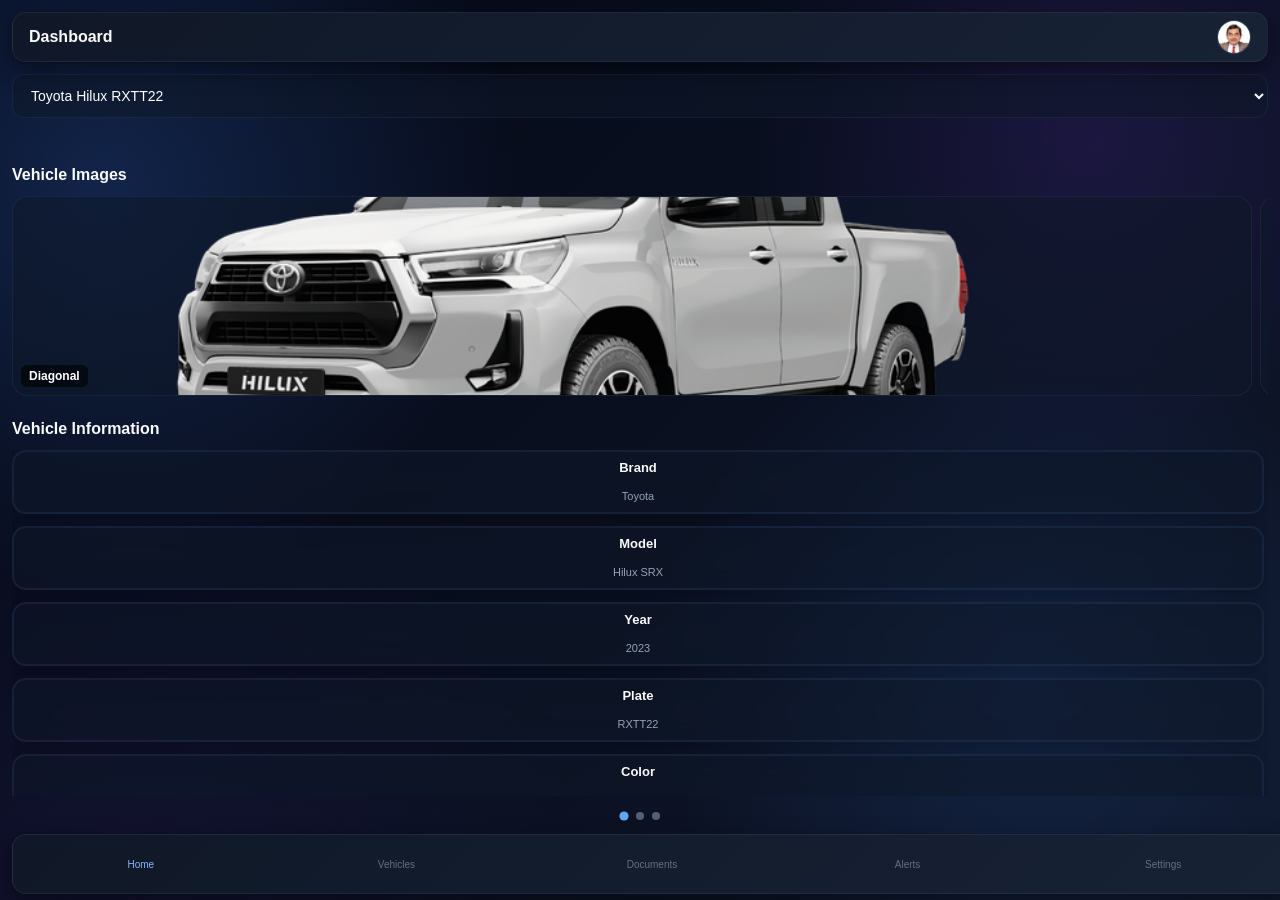
==== dashboard.html @ 419bef83 "Fix layout: carousel now fills ALL remaining space properly" ====
<!DOCTYPE html>
<html lang="en">
<head>
  <meta charset="UTF-8" />
  <meta
    name="viewport"
    content="width=device-width, initial-scale=1.0, maximum-scale=1.0, viewport-fit=cover"
  />
  <title>FleetDocs - Dashboard</title>

  <!-- PWA -->
  <meta name="theme-color" content="#050816" />
  <meta name="apple-mobile-web-app-capable" content="yes" />
  <meta name="apple-mobile-web-app-status-bar-style" content="black-translucent" />
  <meta name="apple-mobile-web-app-title" content="FleetDocs" />
  <link rel="manifest" href="./manifest.json" />

  <!-- Styles -->
  <link rel="stylesheet" href="./css/main.css?v=4" />

  <style>
    /* CRITICAL: Fill ALL available vertical space */
    body {
      display: flex;
      flex-direction: column;
      height: 100vh;
      overflow: hidden;
    }

    .app-header {
      flex-shrink: 0;
    }

    .vehicle-selector-wrapper {
      flex-shrink: 0;
    }

    /* Fill ALL remaining space */
    .dashboard-carousel {
      display: flex;
      flex: 1;
      overflow-x: auto;
      overflow-y: hidden;
      scroll-snap-type: x mandatory;
      -webkit-overflow-scrolling: touch;
      gap: 0;
      scrollbar-width: none;
      -ms-overflow-style: none;
    }

    .dashboard-carousel::-webkit-scrollbar {
      display: none;
    }

    .dashboard-page {
      flex: 0 0 100%;
      width: 100%;
      padding: 12px;
      scroll-snap-align: start;
      box-sizing: border-box;
      overflow-y: auto;
      -webkit-overflow-scrolling: touch;
      overscroll-behavior: contain;
    }

    /* Fixed footer elements */
    .carousel-dots {
      flex-shrink: 0;
      display: flex;
      justify-content: center;
      gap: 8px;
      padding: 8px 0;
      height: auto;
    }

    .dot {
      width: 8px;
      height: 8px;
      border-radius: 50%;
      background: rgba(148, 163, 184, 0.55);
      cursor: pointer;
      transition: transform 0.2s ease, background 0.2s ease;
    }

    .dot.active {
      background: var(--color-accent);
      transform: scale(1.15);
    }

    .bottom-nav {
      flex-shrink: 0;
      position: relative;
      bottom: auto;
      left: auto;
      right: auto;
      transform: none;
      width: 100%;
      max-width: none;
      margin: 6px 12px 6px 12px;
    }

    /* Header image (Bean.jpg) */
    .profile-thumb {
      width: 34px;
      height: 34px;
      border-radius: 999px;
      object-fit: cover;
      margin-left: auto;
      border: 1px solid rgba(255, 255, 255, 0.15);
    }

    .section-title {
      color: var(--color-title);
      font-size: 16px;
      font-weight: 600;
      margin-bottom: 12px;
      margin-top: 0;
    }

    /* Vehicle image carousel */
    .vehicle-image-carousel-container {
      margin-bottom: 16px;
    }

    .vehicle-image-carousel {
      display: flex;
      overflow-x: auto;
      scroll-snap-type: x mandatory;
      scroll-behavior: smooth;
      gap: 8px;
      padding: 0 0 8px 0;
      scrollbar-width: none;
      -ms-overflow-scrolling: touch;
      overscroll-behavior-x: contain;
    }

    .vehicle-image-carousel::-webkit-scrollbar {
      display: none;
    }

    .vehicle-image-card {
      flex: 0 0 calc(100% - 16px);
      min-width: calc(100% - 16px);
      max-width: calc(100% - 16px);
      height: 200px;
      position: relative;
      border-radius: 16px;
      overflow: hidden;
      background: var(--color-panel);
      border: 1px solid var(--color-panel-border);
      cursor: pointer;
      scroll-snap-align: start;
      transition: transform 0.2s ease, box-shadow 0.2s ease;
    }

    .vehicle-image-card:active {
      transform: scale(0.98);
    }

    .vehicle-image-card img {
      width: 100%;
      height: 100%;
      object-fit: cover;
      display: block;
    }

    .vehicle-image-label {
      position: absolute;
      bottom: 8px;
      left: 8px;
      background: rgba(0, 0, 0, 0.6);
      color: white;
      padding: 4px 8px;
      border-radius: 6px;
      font-size: 12px;
      font-weight: 600;
      backdrop-filter: blur(4px);
    }

    /* Full-screen image modal */
    #imageModal {
      position: fixed;
      inset: 0;
      background: rgba(0, 0, 0, 0.95);
      display: none;
      align-items: center;
      justify-content: center;
      z-index: 9999;
      padding: 12px;
      opacity: 0;
      transition: opacity 200ms ease;
    }

    #imageModal.show {
      display: flex;
      opacity: 1;
    }

    .image-modal-content {
      position: relative;
      width: 100%;
      height: 100%;
      display: flex;
      align-items: center;
      justify-content: center;
      flex-direction: column;
    }

    .image-modal-img {
      width: 100%;
      height: 100%;
      object-fit: contain;
      border-radius: 8px;
    }

    .image-modal-label {
      position: absolute;
      bottom: 60px;
      left: 0;
      right: 0;
      text-align: center;
      color: white;
      font-size: 14px;
      font-weight: 600;
    }

    .modal-close-btn {
      position: absolute;
      top: 16px;
      right: 16px;
      width: 40px;
      height: 40px;
      background: rgba(255, 255, 255, 0.1);
      border: none;
      border-radius: 50%;
      color: white;
      font-size: 24px;
      cursor: pointer;
      display: flex;
      align-items: center;
      justify-content: center;
      transition: background 0.2s ease;
      z-index: 10000;
    }

    .modal-close-btn:active {
      background: rgba(255, 255, 255, 0.2);
    }

    /* Info cards */
    .info-cards,
    .documents-list,
    .maintenance-list {
      display: flex;
      flex-direction: column;
      gap: 12px;
    }

    .glass-card {
      padding: 12px;
      min-height: auto;
      border-radius: 14px;
    }

    .doc-card,
    .maintenance-card {
      align-items: flex-start;
      text-align: left;
    }

    .card-title {
      font-size: 13px;
      font-weight: 600;
      color: var(--color-title);
      margin-bottom: 4px;
      line-height: 1.2;
    }

    .card-description {
      font-size: 11px;
      color: var(--color-text);
      line-height: 1.3;
      margin: 1px 0;
    }

    .bottom-nav .nav-item {
      text-decoration: none;
    }

    /* Reduce motion */
    @media (prefers-reduced-motion: reduce) {
      .dashboard-carousel,
      .vehicle-image-carousel,
      .vehicle-image-card,
      .dot,
      #imageModal {
        transition: none;
      }
    }
  </style>
</head>
<body>
  <!-- HEADER -->
  <header class="app-header">
    <div class="page-title">Dashboard</div>
    <img src="./images/Bean.jpg" alt="Profile" class="profile-thumb" />
  </header>

  <!-- VEHICLE SELECTOR -->
  <section class="vehicle-selector-wrapper">
    <div class="vehicle-selector">
      <select id="vehicleSelect">
        <option>Toyota Hilux RXTT22</option>
        <option>Hyundai Tucson ABCD11</option>
        <option>Chevrolet D-Max XYZT88</option>
      </select>
    </div>
  </section>

  <!-- SWIPE PAGES - Fills all remaining space -->
  <div id="dashboardCarousel" class="dashboard-carousel">
    <!-- PAGE 1: Vehicle Information -->
    <section class="dashboard-page">
      <h2 class="section-title">Vehicle Images</h2>

      <!-- Vehicle Image Carousel -->
      <div class="vehicle-image-carousel-container">
        <div class="vehicle-image-carousel">
          <div class="vehicle-image-card" onclick="openImageModal(this)">
            <img src="./images/Fotodiagonla.png" alt="Diagonal View" />
            <div class="vehicle-image-label">Diagonal</div>
          </div>
          <div class="vehicle-image-card" onclick="openImageModal(this)">
            <img src="./images/Fotofrontal.png" alt="Front View" />
            <div class="vehicle-image-label">Front</div>
          </div>
          <div class="vehicle-image-card" onclick="openImageModal(this)">
            <img src="./images/Fotolateral.png" alt="Side View" />
            <div class="vehicle-image-label">Side</div>
          </div>
          <div class="vehicle-image-card" onclick="openImageModal(this)">
            <img src="./images/Fototrasera.png" alt="Rear View" />
            <div class="vehicle-image-label">Rear</div>
          </div>
        </div>
      </div>

      <h2 class="section-title">Vehicle Information</h2>

      <div class="info-cards">
        <div class="glass-card">
          <div class="card-title">Brand</div>
          <div class="card-description">Toyota</div>
        </div>

        <div class="glass-card">
          <div class="card-title">Model</div>
          <div class="card-description">Hilux SRX</div>
        </div>

        <div class="glass-card">
          <div class="card-title">Year</div>
          <div class="card-description">2023</div>
        </div>

        <div class="glass-card">
          <div class="card-title">Plate</div>
          <div class="card-description">RXTT22</div>
        </div>

        <div class="glass-card">
          <div class="card-title">Color</div>
          <div class="card-description">White</div>
        </div>

        <div class="glass-card">
          <div class="card-title">VIN</div>
          <div class="card-description">JT123456789</div>
        </div>

        <div class="glass-card">
          <div class="card-title">Mileage</div>
          <div class="card-description">58.425 Km</div>
        </div>

        <div class="glass-card">
          <div class="card-title">City</div>
          <div class="card-description">Santiago</div>
        </div>
      </div>
    </section>

    <!-- PAGE 2: Vehicle Documentation -->
    <section class="dashboard-page">
      <h2 class="section-title">Vehicle Documentation</h2>

      <div class="documents-list">
        <div class="glass-card doc-card">
          <div class="card-title">Padrón</div>
          <div class="card-description">Updated: 01/01/2026</div>
          <div class="card-description">Permanent</div>
        </div>

        <div class="glass-card doc-card">
          <div class="card-title">Permiso Circulación</div>
          <div class="card-description">Updated: 01/04/2026</div>
          <div class="card-description">Expires: 31/03/2027</div>
        </div>

        <div class="glass-card doc-card">
          <div class="card-title">Revisión Técnica</div>
          <div class="card-description">Updated: 01/08/2026</div>
          <div class="card-description">Expires: 01/08/2027</div>
        </div>

        <div class="glass-card doc-card">
          <div class="card-title">Revisión Gases</div>
          <div class="card-description">Updated: 01/08/2026</div>
          <div class="card-description">Expires: 01/08/2027</div>
        </div>

        <div class="glass-card doc-card">
          <div class="card-title">SOAP</div>
          <div class="card-description">Updated: 01/04/2026</div>
          <div class="card-description">Expires: 31/03/2027</div>
        </div>

        <div class="glass-card doc-card">
          <div class="card-title">Seguro Vehículo</div>
          <div class="card-description">Updated: 01/09/2026</div>
          <div class="card-description">Expires: 01/09/2027</div>
        </div>

        <div class="glass-card doc-card">
          <div class="card-title">Extintor</div>
          <div class="card-description">Updated: 20/03/2026</div>
          <div class="card-description">Expires: 20/03/2027</div>
        </div>

        <div class="glass-card doc-card">
          <div class="card-title">Cambio de Aceite</div>
          <div class="card-description">10/09/2026</div>
          <div class="card-description">Next: 70.000 Km</div>
        </div>
      </div>
    </section>

    <!-- PAGE 3: Maintenance History -->
    <section class="dashboard-page">
      <h2 class="section-title">Maintenance History</h2>

      <div class="maintenance-list">
        <div class="glass-card maintenance-card">
          <div class="card-title">10/08/2026</div>
          <div class="card-description">60.000 Km Service</div>
          <div class="card-description">$420.000</div>
          <div class="card-description">Oil + Filters + Inspection</div>
        </div>

        <div class="glass-card maintenance-card">
          <div class="card-title">15/03/2026</div>
          <div class="card-description">Brake Replacement</div>
          <div class="card-description">$180.000</div>
          <div class="card-description">Front Brakes</div>
        </div>
      </div>
    </section>
  </div>

  <!-- DOTS -->
  <div class="carousel-dots">
    <span class="dot active"></span>
    <span class="dot"></span>
    <span class="dot"></span>
  </div>

  <!-- FULL-SCREEN IMAGE MODAL -->
  <div id="imageModal">
    <div class="image-modal-content">
      <button class="modal-close-btn" onclick="closeImageModal()">✕</button>
      <img id="modalImage" class="image-modal-img" src="" alt="Vehicle Image" />
      <div class="image-modal-label" id="modalLabel"></div>
    </div>
  </div>

  <!-- BOTTOM NAV -->
  <nav class="bottom-nav">
    <a href="dashboard.html" class="nav-item active">
      <span class="nav-label">Home</span>
    </a>

    <a href="vehicles.html" class="nav-item">
      <span class="nav-label">Vehicles</span>
    </a>

    <a href="documents.html" class="nav-item">
      <span class="nav-label">Documents</span>
    </a>

    <a href="alerts.html" class="nav-item">
      <span class="nav-label">Alerts</span>
    </a>

    <a href="settings.html" class="nav-item">
      <span class="nav-label">Settings</span>
    </a>
  </nav>

  <script>
    // Dashboard carousel dots sync
    const carousel = document.getElementById("dashboardCarousel");
    const dots = document.querySelectorAll(".dot");

    carousel.addEventListener("scroll", () => {
      const page = Math.round(carousel.scrollLeft / carousel.clientWidth);
      dots.forEach((dot) => dot.classList.remove("active"));
      if (dots[page]) dots[page].classList.add("active");
    });

    // Image modal functionality
    function openImageModal(cardElement) {
      const img = cardElement.querySelector("img");
      const label = cardElement.querySelector(".vehicle-image-label");
      const modal = document.getElementById("imageModal");
      const modalImg = document.getElementById("modalImage");
      const modalLabel = document.getElementById("modalLabel");

      modalImg.src = img.src;
      modalLabel.textContent = label.textContent;
      modal.classList.add("show");
      document.body.style.overflow = "hidden";
    }

    function closeImageModal() {
      const modal = document.getElementById("imageModal");
      modal.classList.remove("show");
      document.body.style.overflow = "auto";
    }

    // Close modal on ESC key
    document.addEventListener("keydown", (e) => {
      if (e.key === "Escape") {
        closeImageModal();
      }
    });

    // Close modal on outside click
    document.getElementById("imageModal").addEventListener("click", (e) => {
      if (e.target.id === "imageModal") {
        closeImageModal();
      }
    });
  </script>
</body>
</html>
---- css/main.css ----
:root {
  /* Colors */
  --color-bg-primary: #050816;
  --color-bg-secondary: #0f172a;
  --color-panel: rgba(16, 24, 40, 0.55);
  --color-panel-border: rgba(138, 180, 255, 0.08);
  --color-title: #f8fafc;
  --color-text: #94a3b8;
  --color-accent: #60a5fa;
  --color-icon: #8ab4ff;
  --color-icon-muted: #666f80;

  /* App background layers */
  --app-bg:
    radial-gradient(circle at 8% 20%, rgba(59, 130, 246, 0.22), transparent 30%),
    radial-gradient(circle at 85% 15%, rgba(124, 58, 237, 0.15), transparent 25%),
    radial-gradient(circle at 80% 75%, rgba(59, 130, 246, 0.15), transparent 30%),
    radial-gradient(circle at 10% 99%, rgba(124, 58, 237, 0.08), transparent 30%),
    linear-gradient(135deg, var(--color-bg-primary), var(--color-bg-secondary));

  /* Typography */
  --font-family: "Segoe UI", sans-serif;
  --font-weight-title: 600;
  --font-weight-body: 400;

  /* Effects */
  --blur-card: 12px;
  --shadow-card: 0 8px 20px rgba(0, 0, 0, 0.18);
  --shadow-icon: 0 0 8px rgba(96, 165, 250, 0.18);

  /* Layout */
  --card-height: 118px;
  --card-gap: 16px;
  --icon-size: 24px;
  --bottom-nav-height: 72px;
}

body.light-mode {
  --color-bg-primary: #f8fafc;
  --color-bg-secondary: #e2e8f0;
  --color-panel: rgba(255, 255, 255, 0.75);
  --color-panel-border: rgba(15, 23, 42, 0.08);
  --color-title: #0f172a;
  --color-text: #475569;
  --color-accent: #2563eb;
  --color-icon: #2563eb;
  --color-icon-muted: #666f80;
}

body.light-mode {
  --app-bg:
    radial-gradient(circle at 8% 20%, rgba(37, 99, 235, 0.12), transparent 30%),
    radial-gradient(circle at 85% 15%, rgba(124, 58, 237, 0.08), transparent 25%),
    radial-gradient(circle at 80% 75%, rgba(37, 99, 235, 0.08), transparent 30%),
    radial-gradient(circle at 10% 99%, rgba(124, 58, 237, 0.05), transparent 30%),
    linear-gradient(135deg, var(--color-bg-primary), var(--color-bg-secondary));
}

* {
  margin: 0;
  padding: 0;
  box-sizing: border-box;
}

html,
body {
  min-height: 100%;
  width: 100%;
}

body {
  font-family: var(--font-family);
  font-weight: var(--font-weight-body);
  overflow-x: hidden;
  padding: env(safe-area-inset-top) env(safe-area-inset-right) env(safe-area-inset-bottom) env(safe-area-inset-left);
  background: var(--app-bg);
  background-attachment: fixed;
}

/* Login page */
.login-container {
  min-height: 100vh;
  display: flex;
  align-items: center;
  justify-content: center;
  padding: 24px;
}

.login-card {
  width: min(100%, 380px);
  padding: 30px;
  border-radius: 24px;
  background: var(--color-panel);
  border: 1px solid var(--color-panel-border);
  backdrop-filter: blur(var(--blur-card));
  text-align: center;
}

.language-btn {
  border: 1px solid var(--color-panel-border);
  border-radius: 12px;
  background: rgba(255, 255, 255, 0.05);
  color: var(--color-text);
  cursor: pointer;
  padding: 8px 14px;
  font-size: 12px;
  font-weight: 600;
}

.language-btn.active {
  color: white;
  border-color: var(--color-accent);
  background: rgba(96, 165, 250, 0.18);
}

.app-title {
  color: var(--color-title);
  font-size: 34px;
  font-weight: 700;
  margin-bottom: 16px;
  margin-top: 12px;
}

.app-subtitle {
  color: var(--color-text);
  font-size: 14px;
  line-height: 1.6;
  max-width: 320px;
  margin: 0;
}

.subtitle-container {
  height: 6.2em;
  display: flex;
  justify-content: center;
  align-items: flex-start;
  margin-bottom: 26px;
}

.logo-wrapper {
  margin-bottom: 12px;
  margin-top: 12px;
}

.fingerprint-btn {
  border: none;
  background: transparent;
  cursor: pointer;
  padding: 0;
}

.fingerprint {
  width: 70px;
  max-width: 100%;
  filter:
    drop-shadow(0 0 10px rgba(96, 165, 250, 0.35))
    drop-shadow(0 0 24px rgba(96, 165, 250, 0.2));
  animation: pulse 2.5s infinite;
  transition: 0.25s ease;
}

.fingerprint-btn:active .fingerprint {
  transform: scale(0.94);
}

.touch-text {
  color: var(--color-text);
  font-size: 12px;
  letter-spacing: 1px;
  margin-top: 8px;
  margin-bottom: 18px;
}

.language-switch {
  display: flex;
  justify-content: center;
  gap: 10px;
  margin: 0;
}

.version {
  margin-top: 50px;
  color: var(--color-icon-muted);
  font-size: 12px;
}

.btn-login {
  width: 100%;
  height: 52px;
  border: none;
  border-radius: 16px;
  margin-top: 30px;
  background: var(--color-accent);
  color: white;
  font-weight: 600;
  cursor: pointer;
  transition: background 0.3s ease;
}

.btn-login:hover {
  background: var(--color-accent);
  filter: brightness(1.1);
}

@keyframes pulse {
  0% {
    transform: scale(1);
  }

  50% {
    transform: scale(1.04);
  }

  100% {
    transform: scale(1);
  }
}

/* Dashboard components */
.dashboard-content {
  width: 100%;
  display: flex;
  flex-direction: column;
  padding-top: 0;
  padding-bottom: var(--bottom-nav-height);
  padding-left: 12px;
  padding-right: 12px;
}

.hero {
  position: relative;
  min-height: 100vh;
  display: flex;
  flex-direction: column;
  justify-content: flex-start;
  align-items: center;
  overflow-x: hidden;
  overflow-y: auto;
  padding-top: 72px;
}

.hero::before {
  content: "";
  position: fixed;
  inset: 0;
  z-index: -1;
  background: var(--app-bg);
  background-attachment: fixed;
}

main.hero {
  width: 100%;
  max-width: 100%;
}

.sidebar {
  position: fixed;
  top: 0;
  left: -280px;
  width: 280px;
  height: 100vh;
  background: #0f172a;
  transition: 0.3s;
  z-index: 9999;
}

.sidebar.active {
  left: 0;
}

.sidebar-header {
  padding: 25px;
  text-align: center;
}

.user-photo {
  width: 80px;
  height: 80px;
  border-radius: 50%;
}

.sidebar ul {
  list-style: none;
  padding: 20px;
}

.sidebar li {
  padding: 16px;
  cursor: pointer;
  color: white;
  border-radius: 12px;
  transition: background 0.3s ease;
}

.sidebar li:hover {
  background: rgba(96, 165, 250, 0.15);
}

.topbar {
  position: fixed;
  top: 0;
  left: 0;
  right: 0;
  height: 70px;
  display: flex;
  align-items: center;
  justify-content: space-between;
  padding: 0 15px;
  background: rgba(15, 23, 42, 0.75);
  backdrop-filter: blur(10px);
  z-index: 100;
}

.menu-button {
  border: none;
  background: none;
  color: white;
  font-size: 24px;
  cursor: pointer;
  padding: 8px;
  transition: opacity 0.3s ease;
  display: flex;
  align-items: center;
  justify-content: center;
}

.menu-button:hover {
  opacity: 0.8;
}

.menu-button svg {
  width: 24px;
  height: 24px;
}

.avatar {
  width: 42px;
  height: 42px;
  border-radius: 50%;
  object-fit: cover;
}

.vehicle-selector {
  width: 100%;
  max-width: 100%;
  margin-bottom: 24px;
}

.vehicle-selector select {
  width: 100%;
  border: 1px solid var(--color-panel-border);
  border-radius: 12px;
  background: var(--color-panel);
  color: white;
  padding: 12px 14px;
  font-size: 14px;
  font-family: var(--font-family);
  cursor: pointer;
  transition: background 0.3s ease, border-color 0.3s ease;
}

.vehicle-selector select:hover {
  border-color: var(--color-accent);
}

.vehicle-selector select:focus {
  outline: none;
  border-color: var(--color-accent);
  box-shadow: 0 0 10px rgba(96, 165, 250, 0.2);
}

.vehicle-selector select option {
  background: #0f172a;
  color: white;
}

.dashboard-grid {
  width: 100%;
  max-width: 100%;
  margin: 0 auto;
  display: grid;
  grid-template-columns: repeat(2, minmax(0, 1fr));
  gap: var(--card-gap);
  padding-bottom: 20px;
  align-items: stretch;
  justify-content: center;
}

@media (max-width: 480px) {
  .dashboard-grid {
    grid-template-columns: repeat(2, 1fr);
    gap: 12px;
    padding-left: 4px;
    padding-right: 4px;
  }
}

.glass-card {
  position: relative;
  overflow: hidden;
  min-height: var(--card-height);
  padding: 16px 12px;
  display: flex;
  flex-direction: column;
  justify-content: center;
  align-items: center;
  gap: 8px;
  background: var(--color-panel);
  border: 2px solid var(--color-panel-border);
  border-radius: 18px;
  backdrop-filter: blur(var(--blur-card));
  box-shadow: var(--shadow-card);
  text-align: center;
  transition: transform 0.25s ease, box-shadow 0.25s ease, border-color 0.25s ease;
  cursor: pointer;
}

.glass-card:hover {
  border-color: rgba(96, 165, 250, 0.3);
  box-shadow: 0 8px 24px rgba(96, 165, 250, 0.15);
}

.glass-card:active {
  transform: translateY(-2px);
}

.icon-wrapper {
  width: 48px;
  height: 48px;
  border-radius: 14px;
  display: flex;
  justify-content: center;
  align-items: center;
  background: rgba(255, 255, 255, 0.04);
  border: 1px solid rgba(255, 255, 255, 0.08);
  color: var(--color-icon);
  box-shadow: 0 0 20px rgba(59, 130, 246, 0.1);
  font-size: 24px;
}

.icon-wrapper svg {
  width: 24px;
  height: 24px;
  color: var(--color-icon);
}

.icon {
  width: var(--icon-size);
  height: var(--icon-size);
  color: var(--color-icon);
  filter: drop-shadow(var(--shadow-icon));
}

.card-title {
  font-size: 13px;
  font-weight: var(--font-weight-title);
  color: var(--color-title);
  line-height: 1.2;
  margin: 0;
}

.card-description {
  font-size: 11px;
  color: var(--color-text);
  margin: 0;
  line-height: 1.3;
}

.theme-toggle {
  position: fixed;
  top: 16px;
  right: 16px;
  z-index: 1000;
}

.switch {
  position: relative;
  width: 60px;
  height: 32px;
  display: block;
}

.switch input {
  position: absolute;
  opacity: 0;
  width: 1px;
  height: 1px;
  pointer-events: none;
}

.slider {
  position: absolute;
  inset: 0;
  background: #334155;
  border-radius: 999px;
  cursor: pointer;
  transition: 0.3s;
}

.slider::before {
  content: "";
  position: absolute;
  width: 24px;
  height: 24px;
  left: 4px;
  top: 4px;
  border-radius: 50%;
  background: white;
  transition: 0.3s;
}

.switch input:checked + .slider {
  background: #2563eb;
}

.switch input:checked + .slider::before {
  transform: translateX(28px);
}

#pricing-overlay.welcome-overlay {
  position: fixed;
  inset: 0;
  display: none;
  align-items: center;
  justify-content: center;
  padding: 12px;
  background: rgba(3, 8, 20, 0.78);
  backdrop-filter: blur(6px);
  -webkit-backdrop-filter: blur(6px);
  z-index: 9999;
  opacity: 0;
  transition: opacity 260ms ease;
}

#pricing-overlay.show {
  display: flex;
  opacity: 1;
}

.pricing-modal {
  position: relative;
  width: calc(100vw - 24px);
  max-height: calc(100dvh - 24px);
  overflow: hidden;
  padding: 16px 12px 14px;
  border-radius: 28px;
  background: linear-gradient(180deg, rgba(16, 24, 40, 0.55), rgba(11, 18, 32, 0.45));
  border: 1px solid rgba(255, 255, 255, 0.1);
  box-shadow: 0 24px 80px rgba(0, 0, 0, 0.3);
  text-align: center;
  backdrop-filter: blur(8px);
  opacity: 0;
  transform: translateY(10px) scale(0.985);
  transition:
    opacity 280ms ease,
    transform 320ms cubic-bezier(0.22, 1, 0.36, 1);
  will-change: transform, opacity;
}

#pricing-overlay.show .pricing-modal {
  opacity: 1;
  transform: translateY(0) scale(1);
}

.close-modal {
  position: absolute;
  top: 14px;
  right: 14px;
  width: 32px;
  height: 32px;
  border: none;
  border-radius: 10px;
  cursor: pointer;
  background: transparent;
  color: var(--color-text);
  font-size: 18px;
  transition: color 0.3s ease;
}

.close-modal:hover {
  color: var(--color-title);
}

.modal-title {
  margin-top: 10px;
  font-size: 48px;
  font-weight: 700;
  line-height: 1.06;
  color: var(--color-title);
}

.modal-description {
  margin-top: 10px;
  font-size: 16px;
  color: var(--color-text);
  line-height: 1.45;
}

#pricing-carousel.pricing-carousel {
  display: flex;
  flex-direction: row;
  flex-wrap: nowrap;
  align-items: stretch;
  gap: 10px;
  overflow-x: auto;
  overflow-y: hidden;
  scroll-snap-type: x mandatory;
  -webkit-overflow-scrolling: touch;
  overscroll-behavior-x: contain;
  touch-action: pan-x;
  scroll-behavior: smooth;
  scroll-padding-inline: 10%;
  padding: 8px 10% 12px;
  margin-top: 14px;
  scrollbar-width: none;
  -ms-overflow-style: none;
}

#pricing-carousel.pricing-carousel::-webkit-scrollbar {
  width: 0;
  height: 0;
  display: none;
}

#pricing-carousel.pricing-carousel > .pricing-card {
  position: relative;
  flex: 0 0 80%;
  min-width: 80%;
  max-width: 80%;
  padding: 10px;
  border-radius: 20px;
  text-align: left;
  background: rgba(255, 255, 255, 0.03);
  border: 1px solid rgba(255, 255, 255, 0.05);
  backdrop-filter: blur(10px);
  scroll-snap-align: center;
  box-sizing: border-box;
}

.pricing-card.featured {
  background: linear-gradient(135deg, rgba(79, 140, 255, 0.18), rgba(124, 58, 237, 0.18));
  border: 1px solid rgba(138, 180, 255, 0.2);
  box-shadow:
    0 0 0 1px rgba(96, 165, 250, 0.2) inset,
    0 0 6px rgba(96, 165, 250, 0.22),
    0 0 12px rgba(96, 165, 250, 0.16);
}

.plan-name {
  display: block;
  color: var(--color-title);
  font-size: 14px;
  font-weight: 600;
}

.plan-price {
  margin-top: 10px;
  color: var(--color-title);
  font-size: 44px;
  font-weight: 700;
  line-height: 1;
}

.plan-period {
  display: block;
  margin-top: 4px;
  color: var(--color-text);
  font-size: 14px;
}

.plan-features {
  margin-top: 12px;
  padding-left: 18px;
  color: var(--color-text);
  font-size: 15px;
  line-height: 1.35;
}

.plan-button {
  margin-top: 18px;
  width: 100%;
  height: 42px;
  border: none;
  border-radius: 14px;
  cursor: pointer;
  background: rgba(255, 255, 255, 0.06);
  color: #fff;
  font-weight: 600;
  transition: background 0.3s ease;
}

.plan-button:hover {
  background: rgba(255, 255, 255, 0.12);
}

.featured-button {
  background: linear-gradient(135deg, #2563eb, #4f8cff);
}

.featured-button:hover {
  filter: brightness(1.1);
}

.carousel-dots {
  display: flex;
  justify-content: center;
  align-items: center;
  gap: 8px;
  margin-top: 8px;
}

.dot {
  width: 8px;
  height: 8px;
  border-radius: 50%;
  background: rgba(148, 163, 184, 0.55);
  transition: transform 0.2s ease, background 0.2s ease;
  cursor: pointer;
}

.dot.active {
  background: var(--color-accent);
  transform: scale(1.15);
}

.bottom-nav {
  position: fixed;
  bottom: 6px;
  left: 12px;
  right: 12px;
  width: auto;
  max-width: none;
  height: 60px;
  display: flex;
  justify-content: space-around;
  align-items: center;
  background: linear-gradient(135deg, #101827, #172235);
  border: 1px solid rgba(255, 255, 255, 0.06);
  border-radius: 14px;
  backdrop-filter: blur(10px);
  box-shadow: 0 8px 22px rgba(0, 0, 0, 0.45);
  z-index: 1000;
  margin-bottom: 0;
}

.nav-item {
  flex: 1;
  text-decoration: none;
  display: flex;
  flex-direction: column;
  justify-content: center;
  align-items: center;
  position: relative;
  gap: 4px;
  transition: opacity 0.3s ease;
}

.nav-item:active {
  opacity: 0.8;
}

.nav-icon {
  font-size: 20px;
  color: var(--color-icon-muted);
  transition: all 0.2s ease;
  display: flex;
  align-items: center;
  justify-content: center;
}

.nav-icon svg {
  width: 20px;
  height: 20px;
  color: var(--color-icon-muted);
  transition: all 0.2s ease;
}

.nav-label {
  font-size: 10px;
  color: var(--color-icon-muted);
  margin: 0;
  transition: color 0.2s ease;
  font-weight: 500;
}

.nav-item.active .nav-icon {
  color: var(--color-icon);
}

.nav-item.active .nav-icon svg {
  color: var(--color-icon);
  filter:
    drop-shadow(0 0 6px rgba(96, 165, 250, 0.55))
    drop-shadow(0 0 12px rgba(96, 165, 250, 0.3));
}

.nav-item.active svg {
  color: var(--color-icon);
  filter:
    drop-shadow(0 0 6px rgba(96, 165, 250, 0.55))
    drop-shadow(0 0 12px rgba(96, 165, 250, 0.3));
}

.nav-item.active .nav-label {
  color: var(--color-icon);
}

/* Utilities */
@media (prefers-reduced-motion: reduce) {
  #pricing-overlay.welcome-overlay,
  .pricing-modal,
  .dot,
  .glass-card,
  .nav-item {
    transition: none;
  }

  .pricing-modal {
    transform: none;
  }
}

/* Responsive adjustments */
@media (max-width: 600px) {
  .topbar {
    height: 60px;
    padding: 0 12px;
  }

  .hero {
    padding-top: 60px;
  }

  .dashboard-content {
    padding-left: 8px;
    padding-right: 8px;
  }

  .vehicle-selector {
    margin-bottom: 16px;
  }

  .dashboard-grid {
    gap: 12px;
  }

  .glass-card {
    min-height: 110px;
    padding: 12px 10px;
  }

  .card-title {
    font-size: 12px;
  }

  .card-description {
    font-size: 10px;
  }

  .bottom-nav {
    height: 56px;
    gap: 4px;
  }

  .nav-label {
    font-size: 9px;
  }

  .nav-icon svg {
    width: 18px;
    height: 18px;
  }
}

/* ==========================
   DASHBOARD V2
========================== */

.app-header{
  position: sticky;
  top: 0;
  z-index: 500;

  height: 50px;

  display:flex;
  align-items:center;
  justify-content:space-between;

  margin:12px;
  padding:0 16px;

  background:linear-gradient(135deg,#101827,#172235);

  border:1px solid rgba(255,255,255,.06);

  border-radius:14px;

  backdrop-filter:blur(10px);

  box-shadow:0 8px 22px rgba(0,0,0,.45);
}

.page-title{
  color:var(--color-title);
  font-size:16px;
  font-weight:600;
}

.vehicle-selector-wrapper{
  padding:0 12px;
  margin-bottom:12px;
}

.dashboard-carousel{
  display:flex;
  overflow-x:auto;
  scroll-snap-type:x mandatory;
  scroll-behavior:smooth;

  scrollbar-width:none;
  -ms-overflow-style:none;
}

.dashboard-carousel::-webkit-scrollbar{
  display:none;
}

.dashboard-page{
  flex:0 0 100%;
  width:100%;
  padding:0 12px 100px;
  scroll-snap-align:start;
}

.section-title{
  color:var(--color-title);
  font-size:16px;
  margin-bottom:12px;
}

.vehicle-image-strip{
  display:flex;
  gap:12px;
  overflow-x:auto;
  margin-bottom:16px;
}

.vehicle-image-strip img{
  width:260px;
  height:160px;
  object-fit:cover;
  border-radius:18px;
}

.info-cards{
  display:flex;
  flex-direction:column;
  gap:12px;
}

.documents-list{
  display:flex;
  flex-direction:column;
  gap:12px;
}

.maintenance-list{
  display:flex;
  flex-direction:column;
  gap:12px;
}

.doc-card{
  align-items:flex-start;
  text-align:left;
}

.maintenance-card{
  align-items:flex-start;
  text-align:left;
}

/* Dashboard page: consistent scroll containers (about 6 cards visible) */
#dashboardCarousel .dashboard-page .info-cards,
#dashboardCarousel .dashboard-page .documents-list,
#dashboardCarousel .dashboard-page .maintenance-list {
  max-height: 456px;
  overflow-y: auto;
  padding-right: 4px;
  -webkit-overflow-scrolling: touch;
  overscroll-behavior: contain;
}

/* Keep all cards compact */
#dashboardCarousel .dashboard-page .glass-card {
  min-height: 64px;
  padding: 10px 12px;
}
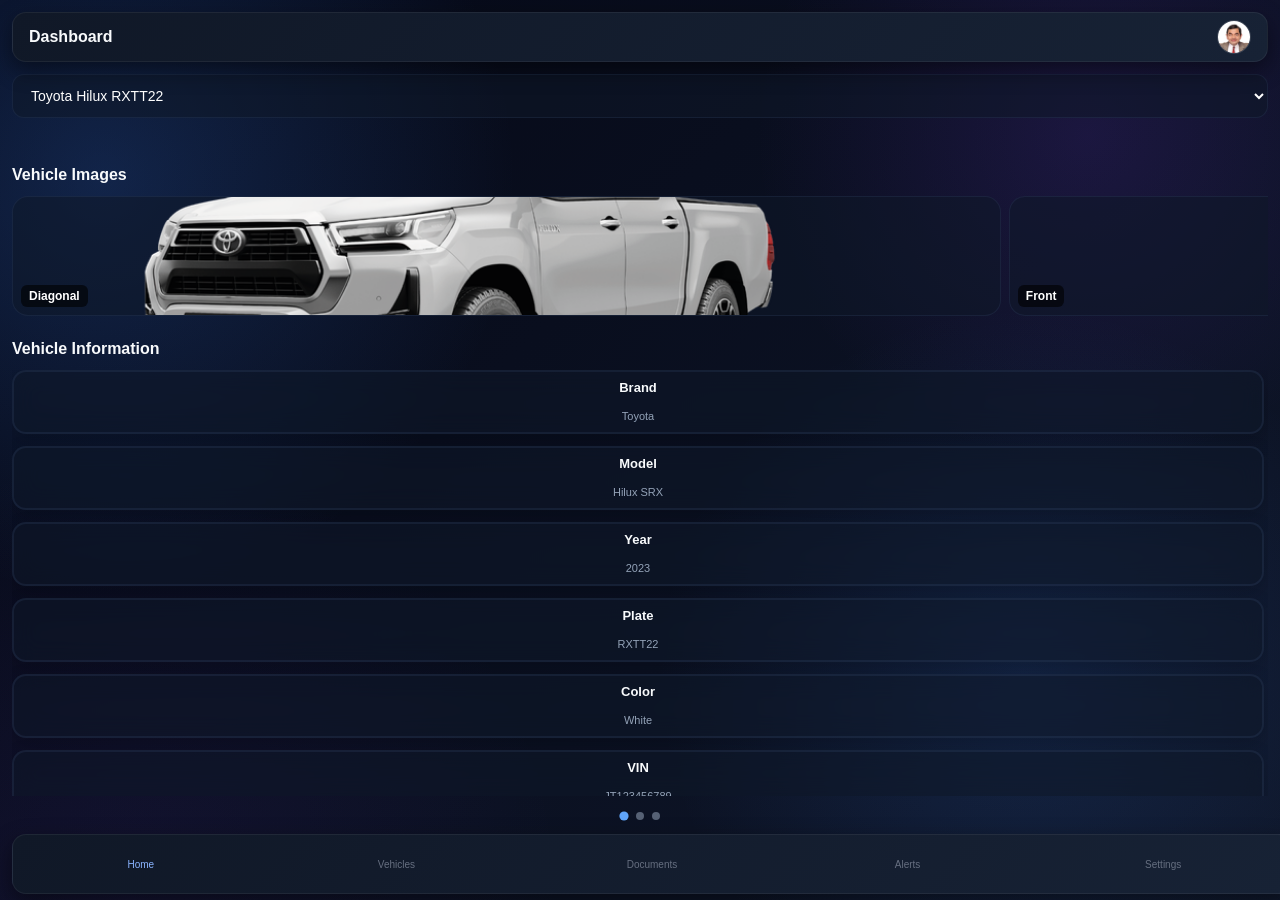
==== commit eae1cc02: "Adjust vehicle image card size and height Updated vehicle image card dimensions for better layout." ====
--- a/dashboard.html
+++ b/dashboard.html
@@ -139,10 +139,10 @@
     }
 
     .vehicle-image-card {
-      flex: 0 0 calc(100% - 16px);
-      min-width: calc(100% - 16px);
-      max-width: calc(100% - 16px);
-      height: 200px;
+      flex: 0 0 calc(80% - 16px);
+      min-width: calc(80% - 16px);
+      max-width: calc(80% - 16px);
+      height: 120px;
       position: relative;
       border-radius: 16px;
       overflow: hidden;
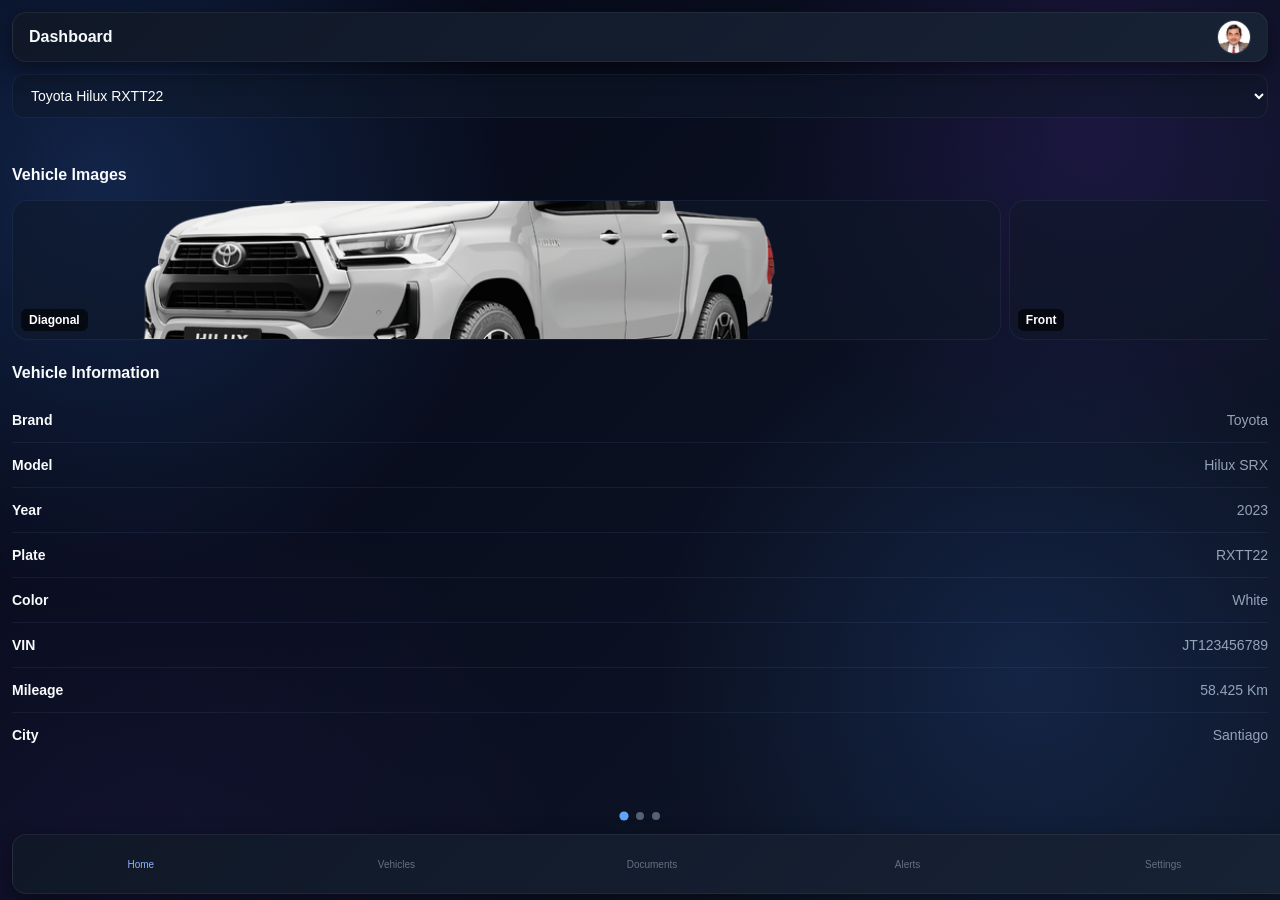
==== commit 16ed96bf: "Replace card layout with clean info rows and subtle dividers" ====
--- a/dashboard.html
+++ b/dashboard.html
@@ -113,7 +113,7 @@
       color: var(--color-title);
       font-size: 16px;
       font-weight: 600;
-      margin-bottom: 12px;
+      margin-bottom: 16px;
       margin-top: 0;
     }
 
@@ -142,7 +142,7 @@
       flex: 0 0 calc(80% - 16px);
       min-width: calc(80% - 16px);
       max-width: calc(80% - 16px);
-      height: 120px;
+      height: 140px;
       position: relative;
       border-radius: 16px;
       overflow: hidden;
@@ -247,40 +247,50 @@
       background: rgba(255, 255, 255, 0.2);
     }
 
-    /* Info cards */
-    .info-cards,
-    .documents-list,
-    .maintenance-list {
+    /* Info rows - clean dividers, no cards */
+    .info-rows,
+    .documents-rows,
+    .maintenance-rows {
       display: flex;
       flex-direction: column;
-      gap: 12px;
-    }
-
-    .glass-card {
-      padding: 12px;
-      min-height: auto;
-      border-radius: 14px;
-    }
-
-    .doc-card,
-    .maintenance-card {
+      gap: 0;
+    }
+
+    .info-row,
+    .doc-row,
+    .maintenance-row {
+      display: flex;
+      justify-content: space-between;
       align-items: flex-start;
-      text-align: left;
-    }
-
-    .card-title {
-      font-size: 13px;
+      padding: 14px 0;
+      border-bottom: 1px solid rgba(138, 180, 255, 0.08);
+    }
+
+    .info-row:last-child,
+    .doc-row:last-child,
+    .maintenance-row:last-child {
+      border-bottom: none;
+    }
+
+    .row-label {
+      font-size: 14px;
       font-weight: 600;
       color: var(--color-title);
-      margin-bottom: 4px;
-      line-height: 1.2;
-    }
-
-    .card-description {
-      font-size: 11px;
+      flex: 0 0 auto;
+    }
+
+    .row-value {
+      font-size: 14px;
       color: var(--color-text);
-      line-height: 1.3;
-      margin: 1px 0;
+      text-align: right;
+      flex: 1;
+      margin-left: 16px;
+    }
+
+    .row-value-secondary {
+      font-size: 12px;
+      color: var(--color-icon-muted);
+      margin-top: 2px;
     }
 
     .bottom-nav .nav-item {
@@ -347,45 +357,45 @@
 
       <h2 class="section-title">Vehicle Information</h2>
 
-      <div class="info-cards">
-        <div class="glass-card">
-          <div class="card-title">Brand</div>
-          <div class="card-description">Toyota</div>
-        </div>
-
-        <div class="glass-card">
-          <div class="card-title">Model</div>
-          <div class="card-description">Hilux SRX</div>
-        </div>
-
-        <div class="glass-card">
-          <div class="card-title">Year</div>
-          <div class="card-description">2023</div>
-        </div>
-
-        <div class="glass-card">
-          <div class="card-title">Plate</div>
-          <div class="card-description">RXTT22</div>
-        </div>
-
-        <div class="glass-card">
-          <div class="card-title">Color</div>
-          <div class="card-description">White</div>
-        </div>
-
-        <div class="glass-card">
-          <div class="card-title">VIN</div>
-          <div class="card-description">JT123456789</div>
-        </div>
-
-        <div class="glass-card">
-          <div class="card-title">Mileage</div>
-          <div class="card-description">58.425 Km</div>
-        </div>
-
-        <div class="glass-card">
-          <div class="card-title">City</div>
-          <div class="card-description">Santiago</div>
+      <div class="info-rows">
+        <div class="info-row">
+          <span class="row-label">Brand</span>
+          <span class="row-value">Toyota</span>
+        </div>
+
+        <div class="info-row">
+          <span class="row-label">Model</span>
+          <span class="row-value">Hilux SRX</span>
+        </div>
+
+        <div class="info-row">
+          <span class="row-label">Year</span>
+          <span class="row-value">2023</span>
+        </div>
+
+        <div class="info-row">
+          <span class="row-label">Plate</span>
+          <span class="row-value">RXTT22</span>
+        </div>
+
+        <div class="info-row">
+          <span class="row-label">Color</span>
+          <span class="row-value">White</span>
+        </div>
+
+        <div class="info-row">
+          <span class="row-label">VIN</span>
+          <span class="row-value">JT123456789</span>
+        </div>
+
+        <div class="info-row">
+          <span class="row-label">Mileage</span>
+          <span class="row-value">58.425 Km</span>
+        </div>
+
+        <div class="info-row">
+          <span class="row-label">City</span>
+          <span class="row-value">Santiago</span>
         </div>
       </div>
     </section>
@@ -394,53 +404,69 @@
     <section class="dashboard-page">
       <h2 class="section-title">Vehicle Documentation</h2>
 
-      <div class="documents-list">
-        <div class="glass-card doc-card">
-          <div class="card-title">Padrón</div>
-          <div class="card-description">Updated: 01/01/2026</div>
-          <div class="card-description">Permanent</div>
-        </div>
-
-        <div class="glass-card doc-card">
-          <div class="card-title">Permiso Circulación</div>
-          <div class="card-description">Updated: 01/04/2026</div>
-          <div class="card-description">Expires: 31/03/2027</div>
-        </div>
-
-        <div class="glass-card doc-card">
-          <div class="card-title">Revisión Técnica</div>
-          <div class="card-description">Updated: 01/08/2026</div>
-          <div class="card-description">Expires: 01/08/2027</div>
-        </div>
-
-        <div class="glass-card doc-card">
-          <div class="card-title">Revisión Gases</div>
-          <div class="card-description">Updated: 01/08/2026</div>
-          <div class="card-description">Expires: 01/08/2027</div>
-        </div>
-
-        <div class="glass-card doc-card">
-          <div class="card-title">SOAP</div>
-          <div class="card-description">Updated: 01/04/2026</div>
-          <div class="card-description">Expires: 31/03/2027</div>
-        </div>
-
-        <div class="glass-card doc-card">
-          <div class="card-title">Seguro Vehículo</div>
-          <div class="card-description">Updated: 01/09/2026</div>
-          <div class="card-description">Expires: 01/09/2027</div>
-        </div>
-
-        <div class="glass-card doc-card">
-          <div class="card-title">Extintor</div>
-          <div class="card-description">Updated: 20/03/2026</div>
-          <div class="card-description">Expires: 20/03/2027</div>
-        </div>
-
-        <div class="glass-card doc-card">
-          <div class="card-title">Cambio de Aceite</div>
-          <div class="card-description">10/09/2026</div>
-          <div class="card-description">Next: 70.000 Km</div>
+      <div class="documents-rows">
+        <div class="doc-row">
+          <span class="row-label">Padrón</span>
+          <div style="text-align: right;">
+            <div class="row-value">Updated: 01/01/2026</div>
+            <div class="row-value row-value-secondary">Permanent</div>
+          </div>
+        </div>
+
+        <div class="doc-row">
+          <span class="row-label">Permiso Circulación</span>
+          <div style="text-align: right;">
+            <div class="row-value">Updated: 01/04/2026</div>
+            <div class="row-value row-value-secondary">Expires: 31/03/2027</div>
+          </div>
+        </div>
+
+        <div class="doc-row">
+          <span class="row-label">Revisión Técnica</span>
+          <div style="text-align: right;">
+            <div class="row-value">Updated: 01/08/2026</div>
+            <div class="row-value row-value-secondary">Expires: 01/08/2027</div>
+          </div>
+        </div>
+
+        <div class="doc-row">
+          <span class="row-label">Revisión Gases</span>
+          <div style="text-align: right;">
+            <div class="row-value">Updated: 01/08/2026</div>
+            <div class="row-value row-value-secondary">Expires: 01/08/2027</div>
+          </div>
+        </div>
+
+        <div class="doc-row">
+          <span class="row-label">SOAP</span>
+          <div style="text-align: right;">
+            <div class="row-value">Updated: 01/04/2026</div>
+            <div class="row-value row-value-secondary">Expires: 31/03/2027</div>
+          </div>
+        </div>
+
+        <div class="doc-row">
+          <span class="row-label">Seguro Vehículo</span>
+          <div style="text-align: right;">
+            <div class="row-value">Updated: 01/09/2026</div>
+            <div class="row-value row-value-secondary">Expires: 01/09/2027</div>
+          </div>
+        </div>
+
+        <div class="doc-row">
+          <span class="row-label">Extintor</span>
+          <div style="text-align: right;">
+            <div class="row-value">Updated: 20/03/2026</div>
+            <div class="row-value row-value-secondary">Expires: 20/03/2027</div>
+          </div>
+        </div>
+
+        <div class="doc-row">
+          <span class="row-label">Cambio de Aceite</span>
+          <div style="text-align: right;">
+            <div class="row-value">10/09/2026</div>
+            <div class="row-value row-value-secondary">Next: 70.000 Km</div>
+          </div>
         </div>
       </div>
     </section>
@@ -449,19 +475,23 @@
     <section class="dashboard-page">
       <h2 class="section-title">Maintenance History</h2>
 
-      <div class="maintenance-list">
-        <div class="glass-card maintenance-card">
-          <div class="card-title">10/08/2026</div>
-          <div class="card-description">60.000 Km Service</div>
-          <div class="card-description">$420.000</div>
-          <div class="card-description">Oil + Filters + Inspection</div>
-        </div>
-
-        <div class="glass-card maintenance-card">
-          <div class="card-title">15/03/2026</div>
-          <div class="card-description">Brake Replacement</div>
-          <div class="card-description">$180.000</div>
-          <div class="card-description">Front Brakes</div>
+      <div class="maintenance-rows">
+        <div class="maintenance-row">
+          <span class="row-label">10/08/2026</span>
+          <div style="text-align: right;">
+            <div class="row-value">60.000 Km Service</div>
+            <div class="row-value row-value-secondary" style="color: var(--color-accent);">$420.000</div>
+            <div class="row-value row-value-secondary">Oil + Filters + Inspection</div>
+          </div>
+        </div>
+
+        <div class="maintenance-row">
+          <span class="row-label">15/03/2026</span>
+          <div style="text-align: right;">
+            <div class="row-value">Brake Replacement</div>
+            <div class="row-value row-value-secondary" style="color: var(--color-accent);">$180.000</div>
+            <div class="row-value row-value-secondary">Front Brakes</div>
+          </div>
         </div>
       </div>
     </section>
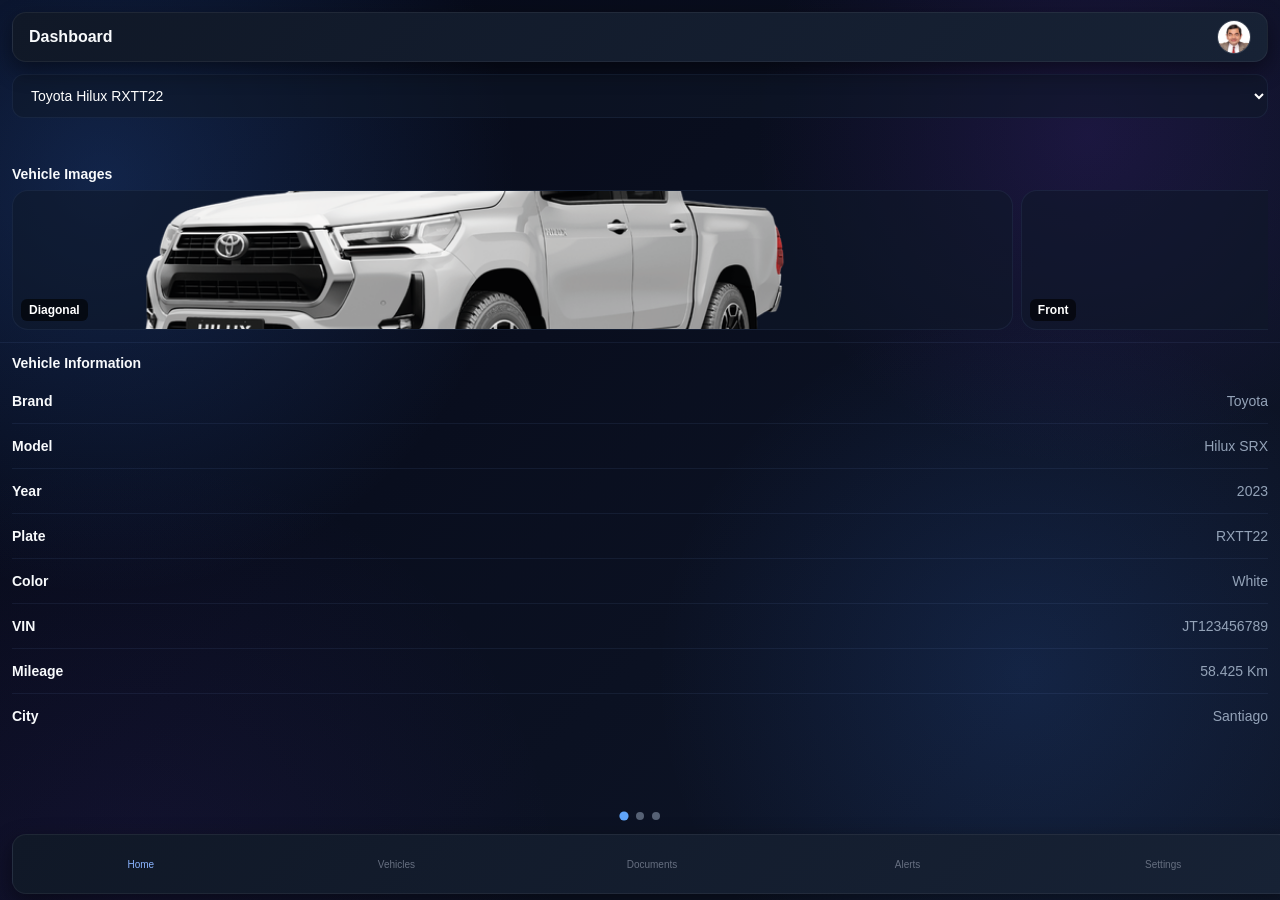
==== commit ea10ce00: "Separate image carousel from data pages for independent swipe actions" ====
--- a/dashboard.html
+++ b/dashboard.html
@@ -35,91 +35,19 @@
       flex-shrink: 0;
     }
 
-    /* Fill ALL remaining space */
-    .dashboard-carousel {
-      display: flex;
-      flex: 1;
-      overflow-x: auto;
-      overflow-y: hidden;
-      scroll-snap-type: x mandatory;
-      -webkit-overflow-scrolling: touch;
-      gap: 0;
-      scrollbar-width: none;
-      -ms-overflow-style: none;
-    }
-
-    .dashboard-carousel::-webkit-scrollbar {
-      display: none;
-    }
-
-    .dashboard-page {
-      flex: 0 0 100%;
-      width: 100%;
+    /* ===== IMAGE CAROUSEL SECTION ===== */
+    .image-section {
+      flex-shrink: 0;
       padding: 12px;
-      scroll-snap-align: start;
-      box-sizing: border-box;
-      overflow-y: auto;
-      -webkit-overflow-scrolling: touch;
-      overscroll-behavior: contain;
-    }
-
-    /* Fixed footer elements */
-    .carousel-dots {
-      flex-shrink: 0;
-      display: flex;
-      justify-content: center;
-      gap: 8px;
-      padding: 8px 0;
-      height: auto;
-    }
-
-    .dot {
-      width: 8px;
-      height: 8px;
-      border-radius: 50%;
-      background: rgba(148, 163, 184, 0.55);
-      cursor: pointer;
-      transition: transform 0.2s ease, background 0.2s ease;
-    }
-
-    .dot.active {
-      background: var(--color-accent);
-      transform: scale(1.15);
-    }
-
-    .bottom-nav {
-      flex-shrink: 0;
-      position: relative;
-      bottom: auto;
-      left: auto;
-      right: auto;
-      transform: none;
-      width: 100%;
-      max-width: none;
-      margin: 6px 12px 6px 12px;
-    }
-
-    /* Header image (Bean.jpg) */
-    .profile-thumb {
-      width: 34px;
-      height: 34px;
-      border-radius: 999px;
-      object-fit: cover;
-      margin-left: auto;
-      border: 1px solid rgba(255, 255, 255, 0.15);
+      border-bottom: 1px solid rgba(138, 180, 255, 0.08);
     }
 
     .section-title {
       color: var(--color-title);
-      font-size: 16px;
+      font-size: 14px;
       font-weight: 600;
-      margin-bottom: 16px;
+      margin-bottom: 8px;
       margin-top: 0;
-    }
-
-    /* Vehicle image carousel */
-    .vehicle-image-carousel-container {
-      margin-bottom: 16px;
     }
 
     .vehicle-image-carousel {
@@ -128,7 +56,7 @@
       scroll-snap-type: x mandatory;
       scroll-behavior: smooth;
       gap: 8px;
-      padding: 0 0 8px 0;
+      padding: 0;
       scrollbar-width: none;
       -ms-overflow-scrolling: touch;
       overscroll-behavior-x: contain;
@@ -139,9 +67,9 @@
     }
 
     .vehicle-image-card {
-      flex: 0 0 calc(80% - 16px);
-      min-width: calc(80% - 16px);
-      max-width: calc(80% - 16px);
+      flex: 0 0 calc(80% - 4px);
+      min-width: calc(80% - 4px);
+      max-width: calc(80% - 4px);
       height: 140px;
       position: relative;
       border-radius: 16px;
@@ -175,6 +103,137 @@
       font-size: 12px;
       font-weight: 600;
       backdrop-filter: blur(4px);
+    }
+
+    /* ===== DATA PAGES CAROUSEL SECTION ===== */
+    .dashboard-pages-container {
+      flex: 1;
+      display: flex;
+      flex-direction: column;
+      overflow: hidden;
+    }
+
+    .dashboard-carousel {
+      display: flex;
+      flex: 1;
+      overflow-x: auto;
+      overflow-y: hidden;
+      scroll-snap-type: x mandatory;
+      -webkit-overflow-scrolling: touch;
+      gap: 0;
+      scrollbar-width: none;
+      -ms-overflow-style: none;
+    }
+
+    .dashboard-carousel::-webkit-scrollbar {
+      display: none;
+    }
+
+    .dashboard-page {
+      flex: 0 0 100%;
+      width: 100%;
+      padding: 12px;
+      scroll-snap-align: start;
+      box-sizing: border-box;
+      overflow-y: auto;
+      -webkit-overflow-scrolling: touch;
+      overscroll-behavior: contain;
+    }
+
+    /* Dots for page carousel */
+    .carousel-dots {
+      flex-shrink: 0;
+      display: flex;
+      justify-content: center;
+      gap: 8px;
+      padding: 8px 0;
+      height: auto;
+    }
+
+    .dot {
+      width: 8px;
+      height: 8px;
+      border-radius: 50%;
+      background: rgba(148, 163, 184, 0.55);
+      cursor: pointer;
+      transition: transform 0.2s ease, background 0.2s ease;
+    }
+
+    .dot.active {
+      background: var(--color-accent);
+      transform: scale(1.15);
+    }
+
+    .bottom-nav {
+      flex-shrink: 0;
+      position: relative;
+      bottom: auto;
+      left: auto;
+      right: auto;
+      transform: none;
+      width: 100%;
+      max-width: none;
+      margin: 6px 12px 6px 12px;
+    }
+
+    /* Header image */
+    .profile-thumb {
+      width: 34px;
+      height: 34px;
+      border-radius: 999px;
+      object-fit: cover;
+      margin-left: auto;
+      border: 1px solid rgba(255, 255, 255, 0.15);
+    }
+
+    /* Info rows - clean dividers, no cards */
+    .info-rows,
+    .documents-rows,
+    .maintenance-rows {
+      display: flex;
+      flex-direction: column;
+      gap: 0;
+    }
+
+    .info-row,
+    .doc-row,
+    .maintenance-row {
+      display: flex;
+      justify-content: space-between;
+      align-items: flex-start;
+      padding: 14px 0;
+      border-bottom: 1px solid rgba(138, 180, 255, 0.08);
+    }
+
+    .info-row:last-child,
+    .doc-row:last-child,
+    .maintenance-row:last-child {
+      border-bottom: none;
+    }
+
+    .row-label {
+      font-size: 14px;
+      font-weight: 600;
+      color: var(--color-title);
+      flex: 0 0 auto;
+    }
+
+    .row-value {
+      font-size: 14px;
+      color: var(--color-text);
+      text-align: right;
+      flex: 1;
+      margin-left: 16px;
+    }
+
+    .row-value-secondary {
+      font-size: 12px;
+      color: var(--color-icon-muted);
+      margin-top: 2px;
+    }
+
+    .bottom-nav .nav-item {
+      text-decoration: none;
     }
 
     /* Full-screen image modal */
@@ -247,56 +306,6 @@
       background: rgba(255, 255, 255, 0.2);
     }
 
-    /* Info rows - clean dividers, no cards */
-    .info-rows,
-    .documents-rows,
-    .maintenance-rows {
-      display: flex;
-      flex-direction: column;
-      gap: 0;
-    }
-
-    .info-row,
-    .doc-row,
-    .maintenance-row {
-      display: flex;
-      justify-content: space-between;
-      align-items: flex-start;
-      padding: 14px 0;
-      border-bottom: 1px solid rgba(138, 180, 255, 0.08);
-    }
-
-    .info-row:last-child,
-    .doc-row:last-child,
-    .maintenance-row:last-child {
-      border-bottom: none;
-    }
-
-    .row-label {
-      font-size: 14px;
-      font-weight: 600;
-      color: var(--color-title);
-      flex: 0 0 auto;
-    }
-
-    .row-value {
-      font-size: 14px;
-      color: var(--color-text);
-      text-align: right;
-      flex: 1;
-      margin-left: 16px;
-    }
-
-    .row-value-secondary {
-      font-size: 12px;
-      color: var(--color-icon-muted);
-      margin-top: 2px;
-    }
-
-    .bottom-nav .nav-item {
-      text-decoration: none;
-    }
-
     /* Reduce motion */
     @media (prefers-reduced-motion: reduce) {
       .dashboard-carousel,
@@ -327,181 +336,182 @@
     </div>
   </section>
 
-  <!-- SWIPE PAGES - Fills all remaining space -->
-  <div id="dashboardCarousel" class="dashboard-carousel">
-    <!-- PAGE 1: Vehicle Information -->
-    <section class="dashboard-page">
-      <h2 class="section-title">Vehicle Images</h2>
-
-      <!-- Vehicle Image Carousel -->
-      <div class="vehicle-image-carousel-container">
-        <div class="vehicle-image-carousel">
-          <div class="vehicle-image-card" onclick="openImageModal(this)">
-            <img src="./images/Fotodiagonla.png" alt="Diagonal View" />
-            <div class="vehicle-image-label">Diagonal</div>
-          </div>
-          <div class="vehicle-image-card" onclick="openImageModal(this)">
-            <img src="./images/Fotofrontal.png" alt="Front View" />
-            <div class="vehicle-image-label">Front</div>
-          </div>
-          <div class="vehicle-image-card" onclick="openImageModal(this)">
-            <img src="./images/Fotolateral.png" alt="Side View" />
-            <div class="vehicle-image-label">Side</div>
-          </div>
-          <div class="vehicle-image-card" onclick="openImageModal(this)">
-            <img src="./images/Fototrasera.png" alt="Rear View" />
-            <div class="vehicle-image-label">Rear</div>
+  <!-- IMAGE CAROUSEL SECTION (Fixed height, independent scroll) -->
+  <section class="image-section">
+    <h2 class="section-title">Vehicle Images</h2>
+    <div class="vehicle-image-carousel">
+      <div class="vehicle-image-card" onclick="openImageModal(this)">
+        <img src="./images/Fotodiagonla.png" alt="Diagonal View" />
+        <div class="vehicle-image-label">Diagonal</div>
+      </div>
+      <div class="vehicle-image-card" onclick="openImageModal(this)">
+        <img src="./images/Fotofrontal.png" alt="Front View" />
+        <div class="vehicle-image-label">Front</div>
+      </div>
+      <div class="vehicle-image-card" onclick="openImageModal(this)">
+        <img src="./images/Fotolateral.png" alt="Side View" />
+        <div class="vehicle-image-label">Side</div>
+      </div>
+      <div class="vehicle-image-card" onclick="openImageModal(this)">
+        <img src="./images/Fototrasera.png" alt="Rear View" />
+        <div class="vehicle-image-label">Rear</div>
+      </div>
+    </div>
+  </section>
+
+  <!-- DATA PAGES CAROUSEL SECTION (Fills remaining space, swipeable pages) -->
+  <div class="dashboard-pages-container">
+    <div id="dashboardCarousel" class="dashboard-carousel">
+      <!-- PAGE 1: Vehicle Information -->
+      <section class="dashboard-page">
+        <h2 class="section-title">Vehicle Information</h2>
+
+        <div class="info-rows">
+          <div class="info-row">
+            <span class="row-label">Brand</span>
+            <span class="row-value">Toyota</span>
+          </div>
+
+          <div class="info-row">
+            <span class="row-label">Model</span>
+            <span class="row-value">Hilux SRX</span>
+          </div>
+
+          <div class="info-row">
+            <span class="row-label">Year</span>
+            <span class="row-value">2023</span>
+          </div>
+
+          <div class="info-row">
+            <span class="row-label">Plate</span>
+            <span class="row-value">RXTT22</span>
+          </div>
+
+          <div class="info-row">
+            <span class="row-label">Color</span>
+            <span class="row-value">White</span>
+          </div>
+
+          <div class="info-row">
+            <span class="row-label">VIN</span>
+            <span class="row-value">JT123456789</span>
+          </div>
+
+          <div class="info-row">
+            <span class="row-label">Mileage</span>
+            <span class="row-value">58.425 Km</span>
+          </div>
+
+          <div class="info-row">
+            <span class="row-label">City</span>
+            <span class="row-value">Santiago</span>
           </div>
         </div>
-      </div>
-
-      <h2 class="section-title">Vehicle Information</h2>
-
-      <div class="info-rows">
-        <div class="info-row">
-          <span class="row-label">Brand</span>
-          <span class="row-value">Toyota</span>
+      </section>
+
+      <!-- PAGE 2: Vehicle Documentation -->
+      <section class="dashboard-page">
+        <h2 class="section-title">Vehicle Documentation</h2>
+
+        <div class="documents-rows">
+          <div class="doc-row">
+            <span class="row-label">Padrón</span>
+            <div style="text-align: right;">
+              <div class="row-value">Updated: 01/01/2026</div>
+              <div class="row-value row-value-secondary">Permanent</div>
+            </div>
+          </div>
+
+          <div class="doc-row">
+            <span class="row-label">Permiso Circulación</span>
+            <div style="text-align: right;">
+              <div class="row-value">Updated: 01/04/2026</div>
+              <div class="row-value row-value-secondary">Expires: 31/03/2027</div>
+            </div>
+          </div>
+
+          <div class="doc-row">
+            <span class="row-label">Revisión Técnica</span>
+            <div style="text-align: right;">
+              <div class="row-value">Updated: 01/08/2026</div>
+              <div class="row-value row-value-secondary">Expires: 01/08/2027</div>
+            </div>
+          </div>
+
+          <div class="doc-row">
+            <span class="row-label">Revisión Gases</span>
+            <div style="text-align: right;">
+              <div class="row-value">Updated: 01/08/2026</div>
+              <div class="row-value row-value-secondary">Expires: 01/08/2027</div>
+            </div>
+          </div>
+
+          <div class="doc-row">
+            <span class="row-label">SOAP</span>
+            <div style="text-align: right;">
+              <div class="row-value">Updated: 01/04/2026</div>
+              <div class="row-value row-value-secondary">Expires: 31/03/2027</div>
+            </div>
+          </div>
+
+          <div class="doc-row">
+            <span class="row-label">Seguro Vehículo</span>
+            <div style="text-align: right;">
+              <div class="row-value">Updated: 01/09/2026</div>
+              <div class="row-value row-value-secondary">Expires: 01/09/2027</div>
+            </div>
+          </div>
+
+          <div class="doc-row">
+            <span class="row-label">Extintor</span>
+            <div style="text-align: right;">
+              <div class="row-value">Updated: 20/03/2026</div>
+              <div class="row-value row-value-secondary">Expires: 20/03/2027</div>
+            </div>
+          </div>
+
+          <div class="doc-row">
+            <span class="row-label">Cambio de Aceite</span>
+            <div style="text-align: right;">
+              <div class="row-value">10/09/2026</div>
+              <div class="row-value row-value-secondary">Next: 70.000 Km</div>
+            </div>
+          </div>
         </div>
-
-        <div class="info-row">
-          <span class="row-label">Model</span>
-          <span class="row-value">Hilux SRX</span>
+      </section>
+
+      <!-- PAGE 3: Maintenance History -->
+      <section class="dashboard-page">
+        <h2 class="section-title">Maintenance History</h2>
+
+        <div class="maintenance-rows">
+          <div class="maintenance-row">
+            <span class="row-label">10/08/2026</span>
+            <div style="text-align: right;">
+              <div class="row-value">60.000 Km Service</div>
+              <div class="row-value row-value-secondary" style="color: var(--color-accent);">$420.000</div>
+              <div class="row-value row-value-secondary">Oil + Filters + Inspection</div>
+            </div>
+          </div>
+
+          <div class="maintenance-row">
+            <span class="row-label">15/03/2026</span>
+            <div style="text-align: right;">
+              <div class="row-value">Brake Replacement</div>
+              <div class="row-value row-value-secondary" style="color: var(--color-accent);">$180.000</div>
+              <div class="row-value row-value-secondary">Front Brakes</div>
+            </div>
+          </div>
         </div>
-
-        <div class="info-row">
-          <span class="row-label">Year</span>
-          <span class="row-value">2023</span>
-        </div>
-
-        <div class="info-row">
-          <span class="row-label">Plate</span>
-          <span class="row-value">RXTT22</span>
-        </div>
-
-        <div class="info-row">
-          <span class="row-label">Color</span>
-          <span class="row-value">White</span>
-        </div>
-
-        <div class="info-row">
-          <span class="row-label">VIN</span>
-          <span class="row-value">JT123456789</span>
-        </div>
-
-        <div class="info-row">
-          <span class="row-label">Mileage</span>
-          <span class="row-value">58.425 Km</span>
-        </div>
-
-        <div class="info-row">
-          <span class="row-label">City</span>
-          <span class="row-value">Santiago</span>
-        </div>
-      </div>
-    </section>
-
-    <!-- PAGE 2: Vehicle Documentation -->
-    <section class="dashboard-page">
-      <h2 class="section-title">Vehicle Documentation</h2>
-
-      <div class="documents-rows">
-        <div class="doc-row">
-          <span class="row-label">Padrón</span>
-          <div style="text-align: right;">
-            <div class="row-value">Updated: 01/01/2026</div>
-            <div class="row-value row-value-secondary">Permanent</div>
-          </div>
-        </div>
-
-        <div class="doc-row">
-          <span class="row-label">Permiso Circulación</span>
-          <div style="text-align: right;">
-            <div class="row-value">Updated: 01/04/2026</div>
-            <div class="row-value row-value-secondary">Expires: 31/03/2027</div>
-          </div>
-        </div>
-
-        <div class="doc-row">
-          <span class="row-label">Revisión Técnica</span>
-          <div style="text-align: right;">
-            <div class="row-value">Updated: 01/08/2026</div>
-            <div class="row-value row-value-secondary">Expires: 01/08/2027</div>
-          </div>
-        </div>
-
-        <div class="doc-row">
-          <span class="row-label">Revisión Gases</span>
-          <div style="text-align: right;">
-            <div class="row-value">Updated: 01/08/2026</div>
-            <div class="row-value row-value-secondary">Expires: 01/08/2027</div>
-          </div>
-        </div>
-
-        <div class="doc-row">
-          <span class="row-label">SOAP</span>
-          <div style="text-align: right;">
-            <div class="row-value">Updated: 01/04/2026</div>
-            <div class="row-value row-value-secondary">Expires: 31/03/2027</div>
-          </div>
-        </div>
-
-        <div class="doc-row">
-          <span class="row-label">Seguro Vehículo</span>
-          <div style="text-align: right;">
-            <div class="row-value">Updated: 01/09/2026</div>
-            <div class="row-value row-value-secondary">Expires: 01/09/2027</div>
-          </div>
-        </div>
-
-        <div class="doc-row">
-          <span class="row-label">Extintor</span>
-          <div style="text-align: right;">
-            <div class="row-value">Updated: 20/03/2026</div>
-            <div class="row-value row-value-secondary">Expires: 20/03/2027</div>
-          </div>
-        </div>
-
-        <div class="doc-row">
-          <span class="row-label">Cambio de Aceite</span>
-          <div style="text-align: right;">
-            <div class="row-value">10/09/2026</div>
-            <div class="row-value row-value-secondary">Next: 70.000 Km</div>
-          </div>
-        </div>
-      </div>
-    </section>
-
-    <!-- PAGE 3: Maintenance History -->
-    <section class="dashboard-page">
-      <h2 class="section-title">Maintenance History</h2>
-
-      <div class="maintenance-rows">
-        <div class="maintenance-row">
-          <span class="row-label">10/08/2026</span>
-          <div style="text-align: right;">
-            <div class="row-value">60.000 Km Service</div>
-            <div class="row-value row-value-secondary" style="color: var(--color-accent);">$420.000</div>
-            <div class="row-value row-value-secondary">Oil + Filters + Inspection</div>
-          </div>
-        </div>
-
-        <div class="maintenance-row">
-          <span class="row-label">15/03/2026</span>
-          <div style="text-align: right;">
-            <div class="row-value">Brake Replacement</div>
-            <div class="row-value row-value-secondary" style="color: var(--color-accent);">$180.000</div>
-            <div class="row-value row-value-secondary">Front Brakes</div>
-          </div>
-        </div>
-      </div>
-    </section>
-  </div>
-
-  <!-- DOTS -->
-  <div class="carousel-dots">
-    <span class="dot active"></span>
-    <span class="dot"></span>
-    <span class="dot"></span>
+      </section>
+    </div>
+
+    <!-- DOTS for page carousel -->
+    <div class="carousel-dots">
+      <span class="dot active"></span>
+      <span class="dot"></span>
+      <span class="dot"></span>
+    </div>
   </div>
 
   <!-- FULL-SCREEN IMAGE MODAL -->
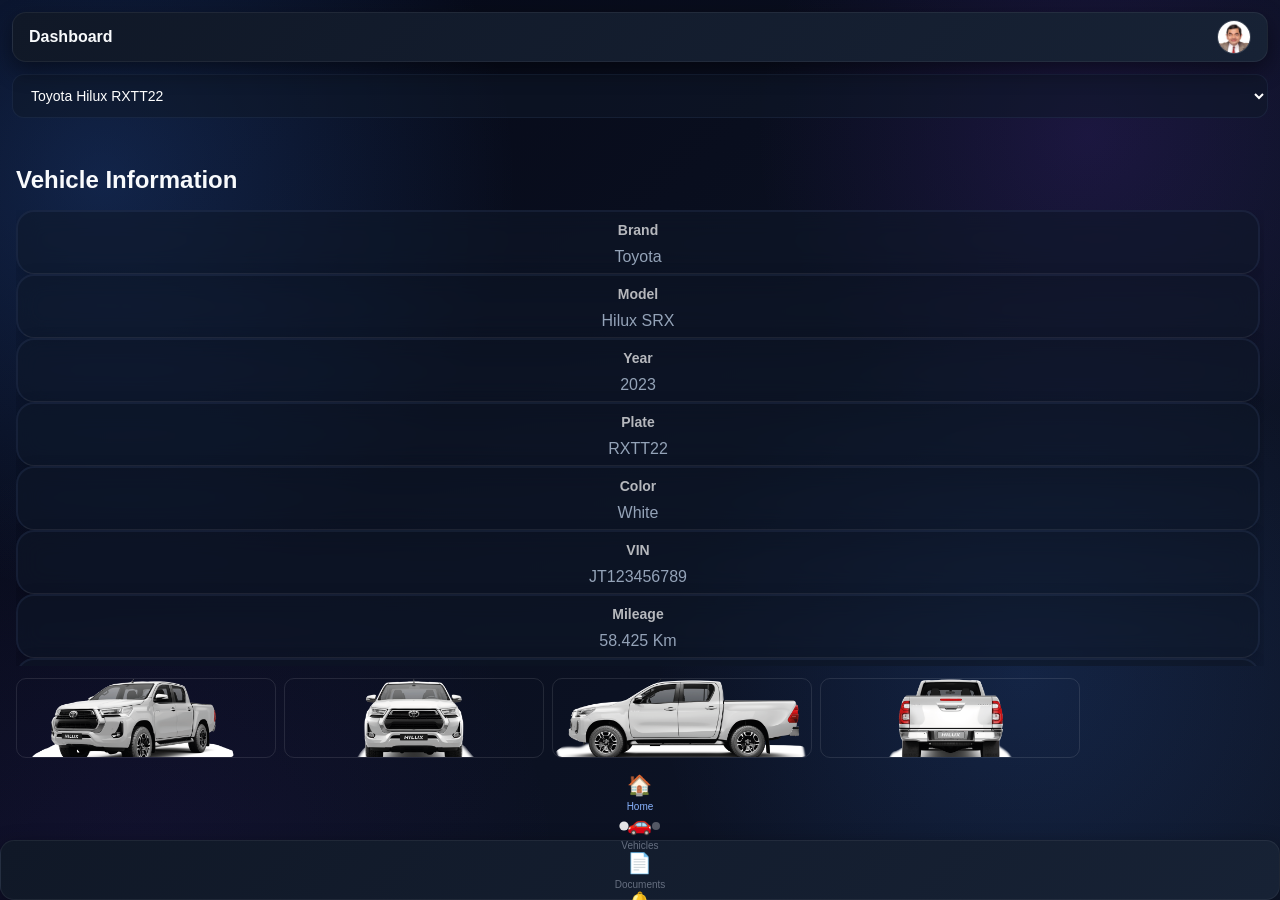
==== commit 86ef0c16: "Fix swipe functionality and redesign card layout with line divisors" ====
--- a/dashboard.html
+++ b/dashboard.html
@@ -35,84 +35,7 @@
       flex-shrink: 0;
     }
 
-    /* ===== IMAGE CAROUSEL SECTION ===== */
-    .image-section {
-      flex-shrink: 0;
-      padding: 12px;
-      border-bottom: 1px solid rgba(138, 180, 255, 0.08);
-    }
-
-    .section-title {
-      color: var(--color-title);
-      font-size: 14px;
-      font-weight: 600;
-      margin-bottom: 8px;
-      margin-top: 0;
-    }
-
-    .vehicle-image-carousel {
-      display: flex;
-      overflow-x: auto;
-      scroll-snap-type: x mandatory;
-      scroll-behavior: smooth;
-      gap: 8px;
-      padding: 0;
-      scrollbar-width: none;
-      -ms-overflow-scrolling: touch;
-      overscroll-behavior-x: contain;
-    }
-
-    .vehicle-image-carousel::-webkit-scrollbar {
-      display: none;
-    }
-
-    .vehicle-image-card {
-      flex: 0 0 calc(80% - 4px);
-      min-width: calc(80% - 4px);
-      max-width: calc(80% - 4px);
-      height: 140px;
-      position: relative;
-      border-radius: 16px;
-      overflow: hidden;
-      background: var(--color-panel);
-      border: 1px solid var(--color-panel-border);
-      cursor: pointer;
-      scroll-snap-align: start;
-      transition: transform 0.2s ease, box-shadow 0.2s ease;
-    }
-
-    .vehicle-image-card:active {
-      transform: scale(0.98);
-    }
-
-    .vehicle-image-card img {
-      width: 100%;
-      height: 100%;
-      object-fit: cover;
-      display: block;
-    }
-
-    .vehicle-image-label {
-      position: absolute;
-      bottom: 8px;
-      left: 8px;
-      background: rgba(0, 0, 0, 0.6);
-      color: white;
-      padding: 4px 8px;
-      border-radius: 6px;
-      font-size: 12px;
-      font-weight: 600;
-      backdrop-filter: blur(4px);
-    }
-
-    /* ===== DATA PAGES CAROUSEL SECTION ===== */
-    .dashboard-pages-container {
-      flex: 1;
-      display: flex;
-      flex-direction: column;
-      overflow: hidden;
-    }
-
+    /* Carousel container: fill remaining space */
     .dashboard-carousel {
       display: flex;
       flex: 1;
@@ -123,6 +46,7 @@
       gap: 0;
       scrollbar-width: none;
       -ms-overflow-style: none;
+      touch-action: pan-x;
     }
 
     .dashboard-carousel::-webkit-scrollbar {
@@ -130,53 +54,17 @@
     }
 
     .dashboard-page {
-      flex: 0 0 100%;
-      width: 100%;
-      padding: 12px;
+      min-width: 100%;
       scroll-snap-align: start;
       box-sizing: border-box;
+      display: flex;
+      flex-direction: column;
       overflow-y: auto;
       -webkit-overflow-scrolling: touch;
-      overscroll-behavior: contain;
-    }
-
-    /* Dots for page carousel */
-    .carousel-dots {
-      flex-shrink: 0;
-      display: flex;
-      justify-content: center;
-      gap: 8px;
-      padding: 8px 0;
-      height: auto;
-    }
-
-    .dot {
-      width: 8px;
-      height: 8px;
-      border-radius: 50%;
-      background: rgba(148, 163, 184, 0.55);
-      cursor: pointer;
-      transition: transform 0.2s ease, background 0.2s ease;
-    }
-
-    .dot.active {
-      background: var(--color-accent);
-      transform: scale(1.15);
-    }
-
-    .bottom-nav {
-      flex-shrink: 0;
-      position: relative;
-      bottom: auto;
-      left: auto;
-      right: auto;
-      transform: none;
-      width: 100%;
-      max-width: none;
-      margin: 6px 12px 6px 12px;
-    }
-
-    /* Header image */
+      padding: 12px 16px;
+    }
+
+    /* Header image (Bean.jpg) */
     .profile-thumb {
       width: 34px;
       height: 34px;
@@ -186,135 +74,130 @@
       border: 1px solid rgba(255, 255, 255, 0.15);
     }
 
-    /* Info rows - clean dividers, no cards */
-    .info-rows,
-    .documents-rows,
-    .maintenance-rows {
+    /* Vehicle image carousel */
+    .vehicle-image-strip {
+      display: flex;
+      gap: 8px;
+      overflow-x: auto;
+      -webkit-overflow-scrolling: touch;
+      margin: 12px 0;
+      scrollbar-width: none;
+      -ms-overflow-style: none;
+      touch-action: pan-x;
+    }
+
+    .vehicle-image-strip::-webkit-scrollbar {
+      display: none;
+    }
+
+    .vehicle-image-strip img {
+      min-width: 100px;
+      height: 80px;
+      object-fit: cover;
+      border-radius: 10px;
+      border: 1px solid rgba(255, 255, 255, 0.1);
+      cursor: pointer;
+      transition: transform 0.2s ease;
+    }
+
+    .vehicle-image-strip img:hover {
+      transform: scale(1.05);
+    }
+
+    /* Info cards: minimal glass style with line divisors */
+    .info-cards,
+    .documents-list,
+    .maintenance-list {
       display: flex;
       flex-direction: column;
       gap: 0;
     }
 
-    .info-row,
-    .doc-row,
-    .maintenance-row {
+    .glass-card {
+      padding: 12px 0;
+      border-bottom: 1px solid rgba(255, 255, 255, 0.08);
       display: flex;
       justify-content: space-between;
-      align-items: flex-start;
-      padding: 14px 0;
-      border-bottom: 1px solid rgba(138, 180, 255, 0.08);
-    }
-
-    .info-row:last-child,
-    .doc-row:last-child,
-    .maintenance-row:last-child {
+      align-items: center;
+    }
+
+    .glass-card:last-child {
       border-bottom: none;
     }
 
-    .row-label {
+    .card-title {
       font-size: 14px;
       font-weight: 600;
+      color: rgba(255, 255, 255, 0.7);
+      margin: 0;
+    }
+
+    .card-description {
+      font-size: 16px;
+      font-weight: 500;
+      color: var(--color-text);
+      margin: 0;
+      text-align: right;
+    }
+
+    .doc-card,
+    .maintenance-card {
+      flex-direction: column;
+      align-items: flex-start;
+    }
+
+    .doc-card .card-description,
+    .maintenance-card .card-description {
+      text-align: left;
+      font-size: 13px;
+      color: rgba(255, 255, 255, 0.6);
+      margin-top: 4px;
+    }
+
+    /* Section title */
+    .section-title {
+      font-size: 24px;
+      font-weight: 700;
+      margin: 0 0 16px 0;
       color: var(--color-title);
-      flex: 0 0 auto;
-    }
-
-    .row-value {
-      font-size: 14px;
-      color: var(--color-text);
-      text-align: right;
-      flex: 1;
-      margin-left: 16px;
-    }
-
-    .row-value-secondary {
-      font-size: 12px;
-      color: var(--color-icon-muted);
-      margin-top: 2px;
+    }
+
+    /* Carousel dots: positioned absolute at bottom */
+    .carousel-dots {
+      position: fixed;
+      bottom: 70px;
+      left: 50%;
+      transform: translateX(-50%);
+      display: flex;
+      gap: 8px;
+      z-index: 100;
+    }
+
+    .dot {
+      width: 8px;
+      height: 8px;
+      border-radius: 50%;
+      background: rgba(255, 255, 255, 0.3);
+      cursor: pointer;
+      transition: background 0.3s ease;
+    }
+
+    .dot.active {
+      background: rgba(255, 255, 255, 0.9);
+    }
+
+    /* Bottom nav: fixed at bottom */
+    .bottom-nav {
+      position: fixed;
+      bottom: 0;
+      left: 0;
+      right: 0;
+      flex-shrink: 0;
+      z-index: 200;
     }
 
     .bottom-nav .nav-item {
       text-decoration: none;
-    }
-
-    /* Full-screen image modal */
-    #imageModal {
-      position: fixed;
-      inset: 0;
-      background: rgba(0, 0, 0, 0.95);
-      display: none;
-      align-items: center;
-      justify-content: center;
-      z-index: 9999;
-      padding: 12px;
-      opacity: 0;
-      transition: opacity 200ms ease;
-    }
-
-    #imageModal.show {
-      display: flex;
-      opacity: 1;
-    }
-
-    .image-modal-content {
-      position: relative;
-      width: 100%;
-      height: 100%;
-      display: flex;
-      align-items: center;
-      justify-content: center;
-      flex-direction: column;
-    }
-
-    .image-modal-img {
-      width: 100%;
-      height: 100%;
-      object-fit: contain;
-      border-radius: 8px;
-    }
-
-    .image-modal-label {
-      position: absolute;
-      bottom: 60px;
-      left: 0;
-      right: 0;
-      text-align: center;
-      color: white;
-      font-size: 14px;
-      font-weight: 600;
-    }
-
-    .modal-close-btn {
-      position: absolute;
-      top: 16px;
-      right: 16px;
-      width: 40px;
-      height: 40px;
-      background: rgba(255, 255, 255, 0.1);
-      border: none;
-      border-radius: 50%;
-      color: white;
-      font-size: 24px;
-      cursor: pointer;
-      display: flex;
-      align-items: center;
-      justify-content: center;
-      transition: background 0.2s ease;
-      z-index: 10000;
-    }
-
-    .modal-close-btn:active {
-      background: rgba(255, 255, 255, 0.2);
-    }
-
-    /* Reduce motion */
-    @media (prefers-reduced-motion: reduce) {
-      .dashboard-carousel,
-      .vehicle-image-carousel,
-      .vehicle-image-card,
-      .dot,
-      #imageModal {
-        transition: none;
-      }
     }
   </style>
 </head>
@@ -336,259 +219,207 @@
     </div>
   </section>
 
-  <!-- IMAGE CAROUSEL SECTION (Fixed height, independent scroll) -->
-  <section class="image-section">
-    <h2 class="section-title">Vehicle Images</h2>
-    <div class="vehicle-image-carousel">
-      <div class="vehicle-image-card" onclick="openImageModal(this)">
-        <img src="./images/Fotodiagonla.png" alt="Diagonal View" />
-        <div class="vehicle-image-label">Diagonal</div>
+  <!-- SWIPE PAGES -->
+  <div id="dashboardCarousel" class="dashboard-carousel">
+    <!-- PAGE 1 -->
+    <section class="dashboard-page">
+      <h2 class="section-title">Vehicle Information</h2>
+
+      <div class="info-cards">
+        <div class="glass-card">
+          <div class="card-title">Brand</div>
+          <div class="card-description">Toyota</div>
+        </div>
+
+        <div class="glass-card">
+          <div class="card-title">Model</div>
+          <div class="card-description">Hilux SRX</div>
+        </div>
+
+        <div class="glass-card">
+          <div class="card-title">Year</div>
+          <div class="card-description">2023</div>
+        </div>
+
+        <div class="glass-card">
+          <div class="card-title">Plate</div>
+          <div class="card-description">RXTT22</div>
+        </div>
+
+        <div class="glass-card">
+          <div class="card-title">Color</div>
+          <div class="card-description">White</div>
+        </div>
+
+        <div class="glass-card">
+          <div class="card-title">VIN</div>
+          <div class="card-description">JT123456789</div>
+        </div>
+
+        <div class="glass-card">
+          <div class="card-title">Mileage</div>
+          <div class="card-description">58.425 Km</div>
+        </div>
+
+        <div class="glass-card">
+          <div class="card-title">City</div>
+          <div class="card-description">Santiago</div>
+        </div>
       </div>
-      <div class="vehicle-image-card" onclick="openImageModal(this)">
-        <img src="./images/Fotofrontal.png" alt="Front View" />
-        <div class="vehicle-image-label">Front</div>
+
+      <div class="vehicle-image-strip">
+        <img src="./images/Fotodiagonla.png" alt="Vehicle 1" />
+        <img src="./images/Fotofrontal.png" alt="Vehicle 2" />
+        <img src="./images/Fotolateral.png" alt="Vehicle 3" />
+        <img src="./images/Fototrasera.png" alt="Vehicle 4" />
       </div>
-      <div class="vehicle-image-card" onclick="openImageModal(this)">
-        <img src="./images/Fotolateral.png" alt="Side View" />
-        <div class="vehicle-image-label">Side</div>
+    </section>
+
+    <!-- PAGE 2 -->
+    <section class="dashboard-page">
+      <h2 class="section-title">Vehicle Documentation</h2>
+
+      <div class="documents-list">
+        <div class="glass-card doc-card">
+          <div class="card-title">Padrón</div>
+          <div class="card-description">Updated: 01/01/2026</div>
+          <div class="card-description">Permanent</div>
+        </div>
+
+        <div class="glass-card doc-card">
+          <div class="card-title">Permiso Circulación</div>
+          <div class="card-description">Updated: 01/04/2026</div>
+          <div class="card-description">Expires: 31/03/2027</div>
+        </div>
+
+        <div class="glass-card doc-card">
+          <div class="card-title">Revisión Técnica</div>
+          <div class="card-description">Updated: 15/06/2025</div>
+          <div class="card-description">Expires: 14/06/2026</div>
+        </div>
+
+        <div class="glass-card doc-card">
+          <div class="card-title">Seguro</div>
+          <div class="card-description">Updated: 10/08/2026</div>
+          <div class="card-description">Expires: 09/08/2027</div>
+        </div>
       </div>
-      <div class="vehicle-image-card" onclick="openImageModal(this)">
-        <img src="./images/Fototrasera.png" alt="Rear View" />
-        <div class="vehicle-image-label">Rear</div>
+    </section>
+
+    <!-- PAGE 3 -->
+    <section class="dashboard-page">
+      <h2 class="section-title">Maintenance History</h2>
+
+      <div class="maintenance-list">
+        <div class="glass-card maintenance-card">
+          <div class="card-title">10/08/2026</div>
+          <div class="card-description">60,000 Km Service</div>
+          <div class="card-description">$420,000</div>
+          <div class="card-description">Oil + Filters + Inspection</div>
+        </div>
+
+        <div class="glass-card maintenance-card">
+          <div class="card-title">15/03/2026</div>
+          <div class="card-description">Brake Replacement</div>
+          <div class="card-description">$180,000</div>
+          <div class="card-description">Front Brakes</div>
+        </div>
       </div>
-    </div>
-  </section>
-
-  <!-- DATA PAGES CAROUSEL SECTION (Fills remaining space, swipeable pages) -->
-  <div class="dashboard-pages-container">
-    <div id="dashboardCarousel" class="dashboard-carousel">
-      <!-- PAGE 1: Vehicle Information -->
-      <section class="dashboard-page">
-        <h2 class="section-title">Vehicle Information</h2>
-
-        <div class="info-rows">
-          <div class="info-row">
-            <span class="row-label">Brand</span>
-            <span class="row-value">Toyota</span>
-          </div>
-
-          <div class="info-row">
-            <span class="row-label">Model</span>
-            <span class="row-value">Hilux SRX</span>
-          </div>
-
-          <div class="info-row">
-            <span class="row-label">Year</span>
-            <span class="row-value">2023</span>
-          </div>
-
-          <div class="info-row">
-            <span class="row-label">Plate</span>
-            <span class="row-value">RXTT22</span>
-          </div>
-
-          <div class="info-row">
-            <span class="row-label">Color</span>
-            <span class="row-value">White</span>
-          </div>
-
-          <div class="info-row">
-            <span class="row-label">VIN</span>
-            <span class="row-value">JT123456789</span>
-          </div>
-
-          <div class="info-row">
-            <span class="row-label">Mileage</span>
-            <span class="row-value">58.425 Km</span>
-          </div>
-
-          <div class="info-row">
-            <span class="row-label">City</span>
-            <span class="row-value">Santiago</span>
-          </div>
-        </div>
-      </section>
-
-      <!-- PAGE 2: Vehicle Documentation -->
-      <section class="dashboard-page">
-        <h2 class="section-title">Vehicle Documentation</h2>
-
-        <div class="documents-rows">
-          <div class="doc-row">
-            <span class="row-label">Padrón</span>
-            <div style="text-align: right;">
-              <div class="row-value">Updated: 01/01/2026</div>
-              <div class="row-value row-value-secondary">Permanent</div>
-            </div>
-          </div>
-
-          <div class="doc-row">
-            <span class="row-label">Permiso Circulación</span>
-            <div style="text-align: right;">
-              <div class="row-value">Updated: 01/04/2026</div>
-              <div class="row-value row-value-secondary">Expires: 31/03/2027</div>
-            </div>
-          </div>
-
-          <div class="doc-row">
-            <span class="row-label">Revisión Técnica</span>
-            <div style="text-align: right;">
-              <div class="row-value">Updated: 01/08/2026</div>
-              <div class="row-value row-value-secondary">Expires: 01/08/2027</div>
-            </div>
-          </div>
-
-          <div class="doc-row">
-            <span class="row-label">Revisión Gases</span>
-            <div style="text-align: right;">
-              <div class="row-value">Updated: 01/08/2026</div>
-              <div class="row-value row-value-secondary">Expires: 01/08/2027</div>
-            </div>
-          </div>
-
-          <div class="doc-row">
-            <span class="row-label">SOAP</span>
-            <div style="text-align: right;">
-              <div class="row-value">Updated: 01/04/2026</div>
-              <div class="row-value row-value-secondary">Expires: 31/03/2027</div>
-            </div>
-          </div>
-
-          <div class="doc-row">
-            <span class="row-label">Seguro Vehículo</span>
-            <div style="text-align: right;">
-              <div class="row-value">Updated: 01/09/2026</div>
-              <div class="row-value row-value-secondary">Expires: 01/09/2027</div>
-            </div>
-          </div>
-
-          <div class="doc-row">
-            <span class="row-label">Extintor</span>
-            <div style="text-align: right;">
-              <div class="row-value">Updated: 20/03/2026</div>
-              <div class="row-value row-value-secondary">Expires: 20/03/2027</div>
-            </div>
-          </div>
-
-          <div class="doc-row">
-            <span class="row-label">Cambio de Aceite</span>
-            <div style="text-align: right;">
-              <div class="row-value">10/09/2026</div>
-              <div class="row-value row-value-secondary">Next: 70.000 Km</div>
-            </div>
-          </div>
-        </div>
-      </section>
-
-      <!-- PAGE 3: Maintenance History -->
-      <section class="dashboard-page">
-        <h2 class="section-title">Maintenance History</h2>
-
-        <div class="maintenance-rows">
-          <div class="maintenance-row">
-            <span class="row-label">10/08/2026</span>
-            <div style="text-align: right;">
-              <div class="row-value">60.000 Km Service</div>
-              <div class="row-value row-value-secondary" style="color: var(--color-accent);">$420.000</div>
-              <div class="row-value row-value-secondary">Oil + Filters + Inspection</div>
-            </div>
-          </div>
-
-          <div class="maintenance-row">
-            <span class="row-label">15/03/2026</span>
-            <div style="text-align: right;">
-              <div class="row-value">Brake Replacement</div>
-              <div class="row-value row-value-secondary" style="color: var(--color-accent);">$180.000</div>
-              <div class="row-value row-value-secondary">Front Brakes</div>
-            </div>
-          </div>
-        </div>
-      </section>
-    </div>
-
-    <!-- DOTS for page carousel -->
-    <div class="carousel-dots">
-      <span class="dot active"></span>
-      <span class="dot"></span>
-      <span class="dot"></span>
-    </div>
+    </section>
   </div>
 
-  <!-- FULL-SCREEN IMAGE MODAL -->
-  <div id="imageModal">
-    <div class="image-modal-content">
-      <button class="modal-close-btn" onclick="closeImageModal()">✕</button>
-      <img id="modalImage" class="image-modal-img" src="" alt="Vehicle Image" />
-      <div class="image-modal-label" id="modalLabel"></div>
-    </div>
+  <!-- CAROUSEL DOTS -->
+  <div class="carousel-dots">
+    <div class="dot active" data-page="0"></div>
+    <div class="dot" data-page="1"></div>
+    <div class="dot" data-page="2"></div>
   </div>
 
   <!-- BOTTOM NAV -->
   <nav class="bottom-nav">
-    <a href="dashboard.html" class="nav-item active">
-      <span class="nav-label">Home</span>
-    </a>
-
-    <a href="vehicles.html" class="nav-item">
-      <span class="nav-label">Vehicles</span>
-    </a>
-
-    <a href="documents.html" class="nav-item">
-      <span class="nav-label">Documents</span>
-    </a>
-
-    <a href="alerts.html" class="nav-item">
-      <span class="nav-label">Alerts</span>
-    </a>
-
-    <a href="settings.html" class="nav-item">
-      <span class="nav-label">Settings</span>
-    </a>
+    <div class="nav-content">
+      <a href="./dashboard.html" class="nav-item active">
+        <span class="nav-icon">🏠</span>
+        <span class="nav-label">Home</span>
+      </a>
+      <a href="./vehicles.html" class="nav-item">
+        <span class="nav-icon">🚗</span>
+        <span class="nav-label">Vehicles</span>
+      </a>
+      <a href="./documents.html" class="nav-item">
+        <span class="nav-icon">📄</span>
+        <span class="nav-label">Documents</span>
+      </a>
+      <a href="./alerts.html" class="nav-item">
+        <span class="nav-icon">🔔</span>
+        <span class="nav-label">Alerts</span>
+      </a>
+      <a href="./settings.html" class="nav-item">
+        <span class="nav-icon">⚙️</span>
+        <span class="nav-label">Settings</span>
+      </a>
+    </div>
   </nav>
 
   <script>
-    // Dashboard carousel dots sync
-    const carousel = document.getElementById("dashboardCarousel");
-    const dots = document.querySelectorAll(".dot");
-
-    carousel.addEventListener("scroll", () => {
-      const page = Math.round(carousel.scrollLeft / carousel.clientWidth);
-      dots.forEach((dot) => dot.classList.remove("active"));
-      if (dots[page]) dots[page].classList.add("active");
+    const carousel = document.getElementById('dashboardCarousel');
+    const dots = document.querySelectorAll('.dot');
+    let currentPage = 0;
+
+    // Update dots on scroll
+    carousel.addEventListener('scroll', () => {
+      const scrollPos = carousel.scrollLeft;
+      const pageWidth = carousel.offsetWidth;
+      currentPage = Math.round(scrollPos / pageWidth);
+
+      dots.forEach((dot, index) => {
+        dot.classList.toggle('active', index === currentPage);
+      });
     });
 
-    // Image modal functionality
-    function openImageModal(cardElement) {
-      const img = cardElement.querySelector("img");
-      const label = cardElement.querySelector(".vehicle-image-label");
-      const modal = document.getElementById("imageModal");
-      const modalImg = document.getElementById("modalImage");
-      const modalLabel = document.getElementById("modalLabel");
-
-      modalImg.src = img.src;
-      modalLabel.textContent = label.textContent;
-      modal.classList.add("show");
-      document.body.style.overflow = "hidden";
-    }
-
-    function closeImageModal() {
-      const modal = document.getElementById("imageModal");
-      modal.classList.remove("show");
-      document.body.style.overflow = "auto";
-    }
-
-    // Close modal on ESC key
-    document.addEventListener("keydown", (e) => {
-      if (e.key === "Escape") {
-        closeImageModal();
-      }
+    // Click dots to navigate
+    dots.forEach((dot, index) => {
+      dot.addEventListener('click', () => {
+        carousel.scrollTo({
+          left: index * carousel.offsetWidth,
+          behavior: 'smooth'
+        });
+      });
     });
 
-    // Close modal on outside click
-    document.getElementById("imageModal").addEventListener("click", (e) => {
-      if (e.target.id === "imageModal") {
-        closeImageModal();
-      }
+    // Image click handler for fullscreen
+    document.querySelectorAll('.vehicle-image-strip img').forEach(img => {
+      img.addEventListener('click', function() {
+        const fullscreenContainer = document.createElement('div');
+        fullscreenContainer.style.cssText = `
+          position: fixed;
+          top: 0;
+          left: 0;
+          right: 0;
+          bottom: 0;
+          background: rgba(0, 0, 0, 0.95);
+          display: flex;
+          align-items: center;
+          justify-content: center;
+          z-index: 9999;
+          cursor: zoom-out;
+        `;
+
+        const fullscreenImg = document.createElement('img');
+        fullscreenImg.src = this.src;
+        fullscreenImg.style.cssText = `
+          max-width: 90vw;
+          max-height: 90vh;
+          object-fit: contain;
+        `;
+
+        fullscreenContainer.appendChild(fullscreenImg);
+        document.body.appendChild(fullscreenContainer);
+
+        fullscreenContainer.addEventListener('click', () => {
+          fullscreenContainer.remove();
+        });
+      });
     });
   </script>
 </body>
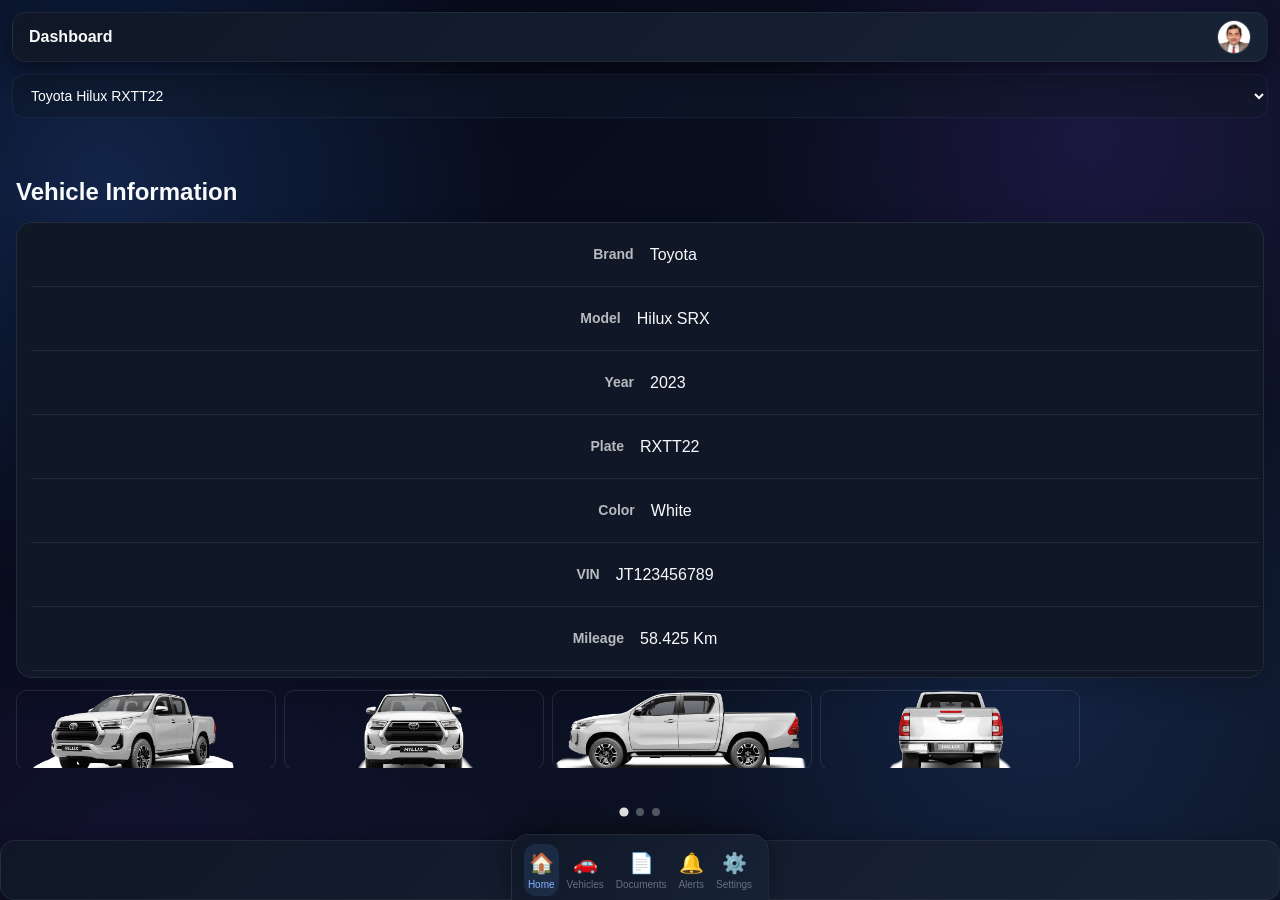
==== commit 18b2e580: "Restore dashboard mobile UI Co-authored-by: Rickexotic <128307082+Rickexotic@users.noreply.github.co" ====
--- a/dashboard.html
+++ b/dashboard.html
@@ -23,26 +23,31 @@
     body {
       display: flex;
       flex-direction: column;
-      height: 100vh;
+      min-height: 100vh;
+      height: 100dvh;
       overflow: hidden;
     }
 
     .app-header {
-      flex-shrink: 0;
+      flex: 0 0 auto;
     }
 
     .vehicle-selector-wrapper {
-      flex-shrink: 0;
+      flex: 0 0 auto;
+      padding-bottom: 12px;
     }
 
     /* Carousel container: fill remaining space */
     .dashboard-carousel {
       display: flex;
-      flex: 1;
+      flex: 1 1 auto;
+      min-height: 0;
       overflow-x: auto;
       overflow-y: hidden;
       scroll-snap-type: x mandatory;
+      scroll-behavior: smooth;
       -webkit-overflow-scrolling: touch;
+      overscroll-behavior-x: contain;
       gap: 0;
       scrollbar-width: none;
       -ms-overflow-style: none;
@@ -54,14 +59,16 @@
     }
 
     .dashboard-page {
+      flex: 0 0 100%;
       min-width: 100%;
       scroll-snap-align: start;
       box-sizing: border-box;
       display: flex;
       flex-direction: column;
+      min-height: 0;
       overflow-y: auto;
       -webkit-overflow-scrolling: touch;
-      padding: 12px 16px;
+      padding: 12px 16px calc(var(--bottom-nav-height) + 56px + env(safe-area-inset-bottom));
     }
 
     /* Header image (Bean.jpg) */
@@ -80,7 +87,9 @@
       gap: 8px;
       overflow-x: auto;
       -webkit-overflow-scrolling: touch;
-      margin: 12px 0;
+      overscroll-behavior-x: contain;
+      margin: 12px 0 4px;
+      padding-bottom: 4px;
       scrollbar-width: none;
       -ms-overflow-style: none;
       touch-action: pan-x;
@@ -91,6 +100,7 @@
     }
 
     .vehicle-image-strip img {
+      flex: 0 0 auto;
       min-width: 100px;
       height: 80px;
       object-fit: cover;
@@ -98,60 +108,117 @@
       border: 1px solid rgba(255, 255, 255, 0.1);
       cursor: pointer;
       transition: transform 0.2s ease;
+      touch-action: pan-x;
     }
 
     .vehicle-image-strip img:hover {
       transform: scale(1.05);
     }
 
-    /* Info cards: minimal glass style with line divisors */
+    /* Compact dashboard list cards */
     .info-cards,
     .documents-list,
     .maintenance-list {
       display: flex;
       flex-direction: column;
+    }
+
+    .info-cards {
       gap: 0;
+      padding: 0 14px;
+      background: #101827;
+      border: 1px solid rgba(148, 163, 184, 0.14);
+      border-radius: 16px;
+      box-shadow: 0 12px 30px rgba(0, 0, 0, 0.18);
+      overflow: hidden;
+    }
+
+    .documents-list,
+    .maintenance-list {
+      gap: 10px;
     }
 
     .glass-card {
+      padding: 0 14px;
+      background: #101827;
+      border: 1px solid rgba(148, 163, 184, 0.14);
+      border-radius: 16px;
+      box-shadow: 0 12px 30px rgba(0, 0, 0, 0.18);
+      backdrop-filter: none;
+      min-height: 0;
+      gap: 0;
+      cursor: default;
+      overflow: hidden;
+    }
+
+    .info-cards .glass-card {
+      padding: 0;
+      background: transparent;
+      border: 0;
+      border-bottom: 1px solid rgba(255, 255, 255, 0.08);
+      border-radius: 0;
+      box-shadow: none;
+    }
+
+    .info-cards .glass-card:last-child {
+      border-bottom: 0;
+    }
+
+    .glass-card:hover,
+    .glass-card:active {
+      transform: none;
+      box-shadow: 0 12px 30px rgba(0, 0, 0, 0.18);
+      border-color: rgba(148, 163, 184, 0.14);
+    }
+
+    .info-cards .glass-card:hover,
+    .info-cards .glass-card:active {
+      box-shadow: none;
+      border-color: rgba(255, 255, 255, 0.08);
+    }
+
+    .info-cards .card-row {
+      border-bottom: none;
+    }
+
+    .card-row {
+      display: flex;
+      justify-content: space-between;
+      align-items: flex-start;
+      gap: 16px;
       padding: 12px 0;
       border-bottom: 1px solid rgba(255, 255, 255, 0.08);
-      display: flex;
-      justify-content: space-between;
-      align-items: center;
-    }
-
-    .glass-card:last-child {
+    }
+
+    .card-row:last-child {
       border-bottom: none;
     }
 
-    .card-title {
+    .list-label {
       font-size: 14px;
       font-weight: 600;
       color: rgba(255, 255, 255, 0.7);
       margin: 0;
     }
 
-    .card-description {
+    .list-value {
       font-size: 16px;
       font-weight: 500;
-      color: var(--color-text);
+      color: var(--color-title);
       margin: 0;
       text-align: right;
     }
 
-    .doc-card,
-    .maintenance-card {
+    .documents-list .glass-card,
+    .maintenance-list .glass-card {
+      display: flex;
       flex-direction: column;
-      align-items: flex-start;
-    }
-
-    .doc-card .card-description,
-    .maintenance-card .card-description {
-      text-align: left;
-      font-size: 13px;
-      color: rgba(255, 255, 255, 0.6);
-      margin-top: 4px;
+      align-items: stretch;
+    }
+
+    .documents-list .list-value,
+    .maintenance-list .list-value {
+      font-size: 14px;
     }
 
     /* Section title */
@@ -165,7 +232,7 @@
     /* Carousel dots: positioned absolute at bottom */
     .carousel-dots {
       position: fixed;
-      bottom: 70px;
+      bottom: calc(var(--bottom-nav-height) + 12px + env(safe-area-inset-bottom));
       left: 50%;
       transform: translateX(-50%);
       display: flex;
@@ -194,10 +261,32 @@
       right: 0;
       flex-shrink: 0;
       z-index: 200;
+      padding: 0 12px;
+    }
+
+    .bottom-nav .nav-content {
+      display: flex;
+      align-items: center;
+      justify-content: space-around;
+      gap: 4px;
+      min-height: var(--bottom-nav-height);
+      padding: 8px 12px calc(8px + env(safe-area-inset-bottom));
+      background: linear-gradient(135deg, #101827, #172235);
+      border: 1px solid rgba(255, 255, 255, 0.06);
+      border-radius: 18px 18px 0 0;
+      box-shadow: 0 -8px 24px rgba(0, 0, 0, 0.35);
+      backdrop-filter: blur(10px);
     }
 
     .bottom-nav .nav-item {
       text-decoration: none;
+      border-radius: 12px;
+      min-height: 52px;
+      padding: 6px 4px;
+    }
+
+    .bottom-nav .nav-item.active {
+      background: rgba(96, 165, 250, 0.12);
     }
   </style>
 </head>
@@ -227,43 +316,59 @@
 
       <div class="info-cards">
         <div class="glass-card">
-          <div class="card-title">Brand</div>
-          <div class="card-description">Toyota</div>
-        </div>
-
-        <div class="glass-card">
-          <div class="card-title">Model</div>
-          <div class="card-description">Hilux SRX</div>
-        </div>
-
-        <div class="glass-card">
-          <div class="card-title">Year</div>
-          <div class="card-description">2023</div>
-        </div>
-
-        <div class="glass-card">
-          <div class="card-title">Plate</div>
-          <div class="card-description">RXTT22</div>
-        </div>
-
-        <div class="glass-card">
-          <div class="card-title">Color</div>
-          <div class="card-description">White</div>
-        </div>
-
-        <div class="glass-card">
-          <div class="card-title">VIN</div>
-          <div class="card-description">JT123456789</div>
-        </div>
-
-        <div class="glass-card">
-          <div class="card-title">Mileage</div>
-          <div class="card-description">58.425 Km</div>
-        </div>
-
-        <div class="glass-card">
-          <div class="card-title">City</div>
-          <div class="card-description">Santiago</div>
+          <div class="card-row">
+            <div class="list-label">Brand</div>
+            <div class="list-value">Toyota</div>
+          </div>
+        </div>
+
+        <div class="glass-card">
+          <div class="card-row">
+            <div class="list-label">Model</div>
+            <div class="list-value">Hilux SRX</div>
+          </div>
+        </div>
+
+        <div class="glass-card">
+          <div class="card-row">
+            <div class="list-label">Year</div>
+            <div class="list-value">2023</div>
+          </div>
+        </div>
+
+        <div class="glass-card">
+          <div class="card-row">
+            <div class="list-label">Plate</div>
+            <div class="list-value">RXTT22</div>
+          </div>
+        </div>
+
+        <div class="glass-card">
+          <div class="card-row">
+            <div class="list-label">Color</div>
+            <div class="list-value">White</div>
+          </div>
+        </div>
+
+        <div class="glass-card">
+          <div class="card-row">
+            <div class="list-label">VIN</div>
+            <div class="list-value">JT123456789</div>
+          </div>
+        </div>
+
+        <div class="glass-card">
+          <div class="card-row">
+            <div class="list-label">Mileage</div>
+            <div class="list-value">58.425 Km</div>
+          </div>
+        </div>
+
+        <div class="glass-card">
+          <div class="card-row">
+            <div class="list-label">City</div>
+            <div class="list-value">Santiago</div>
+          </div>
         </div>
       </div>
 
@@ -281,27 +386,63 @@
 
       <div class="documents-list">
         <div class="glass-card doc-card">
-          <div class="card-title">Padrón</div>
-          <div class="card-description">Updated: 01/01/2026</div>
-          <div class="card-description">Permanent</div>
+          <div class="card-row">
+            <div class="list-label">Document</div>
+            <div class="list-value">Padrón</div>
+          </div>
+          <div class="card-row">
+            <div class="list-label">Updated</div>
+            <div class="list-value">01/01/2026</div>
+          </div>
+          <div class="card-row">
+            <div class="list-label">Status</div>
+            <div class="list-value">Permanent</div>
+          </div>
         </div>
 
         <div class="glass-card doc-card">
-          <div class="card-title">Permiso Circulación</div>
-          <div class="card-description">Updated: 01/04/2026</div>
-          <div class="card-description">Expires: 31/03/2027</div>
+          <div class="card-row">
+            <div class="list-label">Document</div>
+            <div class="list-value">Permiso Circulación</div>
+          </div>
+          <div class="card-row">
+            <div class="list-label">Updated</div>
+            <div class="list-value">01/04/2026</div>
+          </div>
+          <div class="card-row">
+            <div class="list-label">Expires</div>
+            <div class="list-value">31/03/2027</div>
+          </div>
         </div>
 
         <div class="glass-card doc-card">
-          <div class="card-title">Revisión Técnica</div>
-          <div class="card-description">Updated: 15/06/2025</div>
-          <div class="card-description">Expires: 14/06/2026</div>
+          <div class="card-row">
+            <div class="list-label">Document</div>
+            <div class="list-value">Revisión Técnica</div>
+          </div>
+          <div class="card-row">
+            <div class="list-label">Updated</div>
+            <div class="list-value">15/06/2025</div>
+          </div>
+          <div class="card-row">
+            <div class="list-label">Expires</div>
+            <div class="list-value">14/06/2026</div>
+          </div>
         </div>
 
         <div class="glass-card doc-card">
-          <div class="card-title">Seguro</div>
-          <div class="card-description">Updated: 10/08/2026</div>
-          <div class="card-description">Expires: 09/08/2027</div>
+          <div class="card-row">
+            <div class="list-label">Document</div>
+            <div class="list-value">Seguro</div>
+          </div>
+          <div class="card-row">
+            <div class="list-label">Updated</div>
+            <div class="list-value">10/08/2026</div>
+          </div>
+          <div class="card-row">
+            <div class="list-label">Expires</div>
+            <div class="list-value">09/08/2027</div>
+          </div>
         </div>
       </div>
     </section>
@@ -312,17 +453,41 @@
 
       <div class="maintenance-list">
         <div class="glass-card maintenance-card">
-          <div class="card-title">10/08/2026</div>
-          <div class="card-description">60,000 Km Service</div>
-          <div class="card-description">$420,000</div>
-          <div class="card-description">Oil + Filters + Inspection</div>
+          <div class="card-row">
+            <div class="list-label">Date</div>
+            <div class="list-value">10/08/2026</div>
+          </div>
+          <div class="card-row">
+            <div class="list-label">Service</div>
+            <div class="list-value">60,000 Km Service</div>
+          </div>
+          <div class="card-row">
+            <div class="list-label">Cost</div>
+            <div class="list-value">$420,000</div>
+          </div>
+          <div class="card-row">
+            <div class="list-label">Details</div>
+            <div class="list-value">Oil + Filters + Inspection</div>
+          </div>
         </div>
 
         <div class="glass-card maintenance-card">
-          <div class="card-title">15/03/2026</div>
-          <div class="card-description">Brake Replacement</div>
-          <div class="card-description">$180,000</div>
-          <div class="card-description">Front Brakes</div>
+          <div class="card-row">
+            <div class="list-label">Date</div>
+            <div class="list-value">15/03/2026</div>
+          </div>
+          <div class="card-row">
+            <div class="list-label">Service</div>
+            <div class="list-value">Brake Replacement</div>
+          </div>
+          <div class="card-row">
+            <div class="list-label">Cost</div>
+            <div class="list-value">$180,000</div>
+          </div>
+          <div class="card-row">
+            <div class="list-label">Details</div>
+            <div class="list-value">Front Brakes</div>
+          </div>
         </div>
       </div>
     </section>
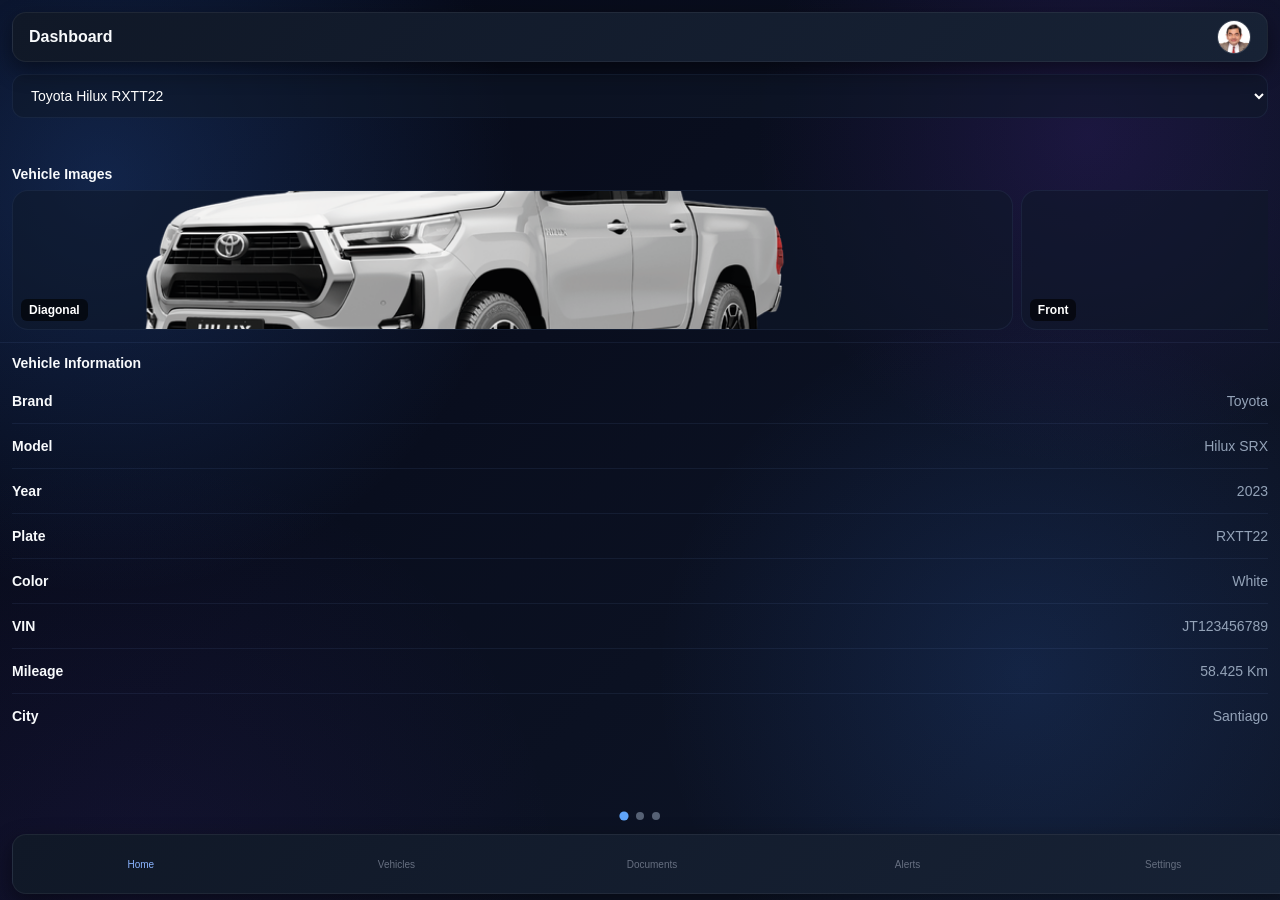
==== commit 6fcf8793: "Restore dashboard to ea10ce0 baseline Co-authored-by: Rickexotic <128307082+Rickexotic@users.noreply" ====
--- a/dashboard.html
+++ b/dashboard.html
@@ -23,35 +23,106 @@
     body {
       display: flex;
       flex-direction: column;
-      min-height: 100vh;
-      height: 100dvh;
+      height: 100vh;
       overflow: hidden;
     }
 
     .app-header {
-      flex: 0 0 auto;
+      flex-shrink: 0;
     }
 
     .vehicle-selector-wrapper {
-      flex: 0 0 auto;
-      padding-bottom: 12px;
-    }
-
-    /* Carousel container: fill remaining space */
+      flex-shrink: 0;
+    }
+
+    /* ===== IMAGE CAROUSEL SECTION ===== */
+    .image-section {
+      flex-shrink: 0;
+      padding: 12px;
+      border-bottom: 1px solid rgba(138, 180, 255, 0.08);
+    }
+
+    .section-title {
+      color: var(--color-title);
+      font-size: 14px;
+      font-weight: 600;
+      margin-bottom: 8px;
+      margin-top: 0;
+    }
+
+    .vehicle-image-carousel {
+      display: flex;
+      overflow-x: auto;
+      scroll-snap-type: x mandatory;
+      scroll-behavior: smooth;
+      gap: 8px;
+      padding: 0;
+      scrollbar-width: none;
+      -ms-overflow-scrolling: touch;
+      overscroll-behavior-x: contain;
+    }
+
+    .vehicle-image-carousel::-webkit-scrollbar {
+      display: none;
+    }
+
+    .vehicle-image-card {
+      flex: 0 0 calc(80% - 4px);
+      min-width: calc(80% - 4px);
+      max-width: calc(80% - 4px);
+      height: 140px;
+      position: relative;
+      border-radius: 16px;
+      overflow: hidden;
+      background: var(--color-panel);
+      border: 1px solid var(--color-panel-border);
+      cursor: pointer;
+      scroll-snap-align: start;
+      transition: transform 0.2s ease, box-shadow 0.2s ease;
+    }
+
+    .vehicle-image-card:active {
+      transform: scale(0.98);
+    }
+
+    .vehicle-image-card img {
+      width: 100%;
+      height: 100%;
+      object-fit: cover;
+      display: block;
+    }
+
+    .vehicle-image-label {
+      position: absolute;
+      bottom: 8px;
+      left: 8px;
+      background: rgba(0, 0, 0, 0.6);
+      color: white;
+      padding: 4px 8px;
+      border-radius: 6px;
+      font-size: 12px;
+      font-weight: 600;
+      backdrop-filter: blur(4px);
+    }
+
+    /* ===== DATA PAGES CAROUSEL SECTION ===== */
+    .dashboard-pages-container {
+      flex: 1;
+      display: flex;
+      flex-direction: column;
+      overflow: hidden;
+    }
+
     .dashboard-carousel {
       display: flex;
-      flex: 1 1 auto;
-      min-height: 0;
+      flex: 1;
       overflow-x: auto;
       overflow-y: hidden;
       scroll-snap-type: x mandatory;
-      scroll-behavior: smooth;
       -webkit-overflow-scrolling: touch;
-      overscroll-behavior-x: contain;
       gap: 0;
       scrollbar-width: none;
       -ms-overflow-style: none;
-      touch-action: pan-x;
     }
 
     .dashboard-carousel::-webkit-scrollbar {
@@ -60,18 +131,52 @@
 
     .dashboard-page {
       flex: 0 0 100%;
-      min-width: 100%;
+      width: 100%;
+      padding: 12px;
       scroll-snap-align: start;
       box-sizing: border-box;
-      display: flex;
-      flex-direction: column;
-      min-height: 0;
       overflow-y: auto;
       -webkit-overflow-scrolling: touch;
-      padding: 12px 16px calc(var(--bottom-nav-height) + 56px + env(safe-area-inset-bottom));
-    }
-
-    /* Header image (Bean.jpg) */
+      overscroll-behavior: contain;
+    }
+
+    /* Dots for page carousel */
+    .carousel-dots {
+      flex-shrink: 0;
+      display: flex;
+      justify-content: center;
+      gap: 8px;
+      padding: 8px 0;
+      height: auto;
+    }
+
+    .dot {
+      width: 8px;
+      height: 8px;
+      border-radius: 50%;
+      background: rgba(148, 163, 184, 0.55);
+      cursor: pointer;
+      transition: transform 0.2s ease, background 0.2s ease;
+    }
+
+    .dot.active {
+      background: var(--color-accent);
+      transform: scale(1.15);
+    }
+
+    .bottom-nav {
+      flex-shrink: 0;
+      position: relative;
+      bottom: auto;
+      left: auto;
+      right: auto;
+      transform: none;
+      width: 100%;
+      max-width: none;
+      margin: 6px 12px 6px 12px;
+    }
+
+    /* Header image */
     .profile-thumb {
       width: 34px;
       height: 34px;
@@ -81,212 +186,135 @@
       border: 1px solid rgba(255, 255, 255, 0.15);
     }
 
-    /* Vehicle image carousel */
-    .vehicle-image-strip {
-      display: flex;
-      gap: 8px;
-      overflow-x: auto;
-      -webkit-overflow-scrolling: touch;
-      overscroll-behavior-x: contain;
-      margin: 12px 0 4px;
-      padding-bottom: 4px;
-      scrollbar-width: none;
-      -ms-overflow-style: none;
-      touch-action: pan-x;
-    }
-
-    .vehicle-image-strip::-webkit-scrollbar {
-      display: none;
-    }
-
-    .vehicle-image-strip img {
-      flex: 0 0 auto;
-      min-width: 100px;
-      height: 80px;
-      object-fit: cover;
-      border-radius: 10px;
-      border: 1px solid rgba(255, 255, 255, 0.1);
-      cursor: pointer;
-      transition: transform 0.2s ease;
-      touch-action: pan-x;
-    }
-
-    .vehicle-image-strip img:hover {
-      transform: scale(1.05);
-    }
-
-    /* Compact dashboard list cards */
-    .info-cards,
-    .documents-list,
-    .maintenance-list {
+    /* Info rows - clean dividers, no cards */
+    .info-rows,
+    .documents-rows,
+    .maintenance-rows {
       display: flex;
       flex-direction: column;
-    }
-
-    .info-cards {
       gap: 0;
-      padding: 0 14px;
-      background: #101827;
-      border: 1px solid rgba(148, 163, 184, 0.14);
-      border-radius: 16px;
-      box-shadow: 0 12px 30px rgba(0, 0, 0, 0.18);
-      overflow: hidden;
-    }
-
-    .documents-list,
-    .maintenance-list {
-      gap: 10px;
-    }
-
-    .glass-card {
-      padding: 0 14px;
-      background: #101827;
-      border: 1px solid rgba(148, 163, 184, 0.14);
-      border-radius: 16px;
-      box-shadow: 0 12px 30px rgba(0, 0, 0, 0.18);
-      backdrop-filter: none;
-      min-height: 0;
-      gap: 0;
-      cursor: default;
-      overflow: hidden;
-    }
-
-    .info-cards .glass-card {
-      padding: 0;
-      background: transparent;
-      border: 0;
-      border-bottom: 1px solid rgba(255, 255, 255, 0.08);
-      border-radius: 0;
-      box-shadow: none;
-    }
-
-    .info-cards .glass-card:last-child {
-      border-bottom: 0;
-    }
-
-    .glass-card:hover,
-    .glass-card:active {
-      transform: none;
-      box-shadow: 0 12px 30px rgba(0, 0, 0, 0.18);
-      border-color: rgba(148, 163, 184, 0.14);
-    }
-
-    .info-cards .glass-card:hover,
-    .info-cards .glass-card:active {
-      box-shadow: none;
-      border-color: rgba(255, 255, 255, 0.08);
-    }
-
-    .info-cards .card-row {
-      border-bottom: none;
-    }
-
-    .card-row {
+    }
+
+    .info-row,
+    .doc-row,
+    .maintenance-row {
       display: flex;
       justify-content: space-between;
       align-items: flex-start;
-      gap: 16px;
-      padding: 12px 0;
-      border-bottom: 1px solid rgba(255, 255, 255, 0.08);
-    }
-
-    .card-row:last-child {
+      padding: 14px 0;
+      border-bottom: 1px solid rgba(138, 180, 255, 0.08);
+    }
+
+    .info-row:last-child,
+    .doc-row:last-child,
+    .maintenance-row:last-child {
       border-bottom: none;
     }
 
-    .list-label {
+    .row-label {
       font-size: 14px;
       font-weight: 600;
-      color: rgba(255, 255, 255, 0.7);
-      margin: 0;
-    }
-
-    .list-value {
-      font-size: 16px;
-      font-weight: 500;
       color: var(--color-title);
-      margin: 0;
+      flex: 0 0 auto;
+    }
+
+    .row-value {
+      font-size: 14px;
+      color: var(--color-text);
       text-align: right;
-    }
-
-    .documents-list .glass-card,
-    .maintenance-list .glass-card {
-      display: flex;
+      flex: 1;
+      margin-left: 16px;
+    }
+
+    .row-value-secondary {
+      font-size: 12px;
+      color: var(--color-icon-muted);
+      margin-top: 2px;
+    }
+
+    .bottom-nav .nav-item {
+      text-decoration: none;
+    }
+
+    /* Full-screen image modal */
+    #imageModal {
+      position: fixed;
+      inset: 0;
+      background: rgba(0, 0, 0, 0.95);
+      display: none;
+      align-items: center;
+      justify-content: center;
+      z-index: 9999;
+      padding: 12px;
+      opacity: 0;
+      transition: opacity 200ms ease;
+    }
+
+    #imageModal.show {
+      display: flex;
+      opacity: 1;
+    }
+
+    .image-modal-content {
+      position: relative;
+      width: 100%;
+      height: 100%;
+      display: flex;
+      align-items: center;
+      justify-content: center;
       flex-direction: column;
-      align-items: stretch;
-    }
-
-    .documents-list .list-value,
-    .maintenance-list .list-value {
-      font-size: 14px;
-    }
-
-    /* Section title */
-    .section-title {
-      font-size: 24px;
-      font-weight: 700;
-      margin: 0 0 16px 0;
-      color: var(--color-title);
-    }
-
-    /* Carousel dots: positioned absolute at bottom */
-    .carousel-dots {
-      position: fixed;
-      bottom: calc(var(--bottom-nav-height) + 12px + env(safe-area-inset-bottom));
-      left: 50%;
-      transform: translateX(-50%);
-      display: flex;
-      gap: 8px;
-      z-index: 100;
-    }
-
-    .dot {
-      width: 8px;
-      height: 8px;
-      border-radius: 50%;
-      background: rgba(255, 255, 255, 0.3);
-      cursor: pointer;
-      transition: background 0.3s ease;
-    }
-
-    .dot.active {
-      background: rgba(255, 255, 255, 0.9);
-    }
-
-    /* Bottom nav: fixed at bottom */
-    .bottom-nav {
-      position: fixed;
-      bottom: 0;
+    }
+
+    .image-modal-img {
+      width: 100%;
+      height: 100%;
+      object-fit: contain;
+      border-radius: 8px;
+    }
+
+    .image-modal-label {
+      position: absolute;
+      bottom: 60px;
       left: 0;
       right: 0;
-      flex-shrink: 0;
-      z-index: 200;
-      padding: 0 12px;
-    }
-
-    .bottom-nav .nav-content {
+      text-align: center;
+      color: white;
+      font-size: 14px;
+      font-weight: 600;
+    }
+
+    .modal-close-btn {
+      position: absolute;
+      top: 16px;
+      right: 16px;
+      width: 40px;
+      height: 40px;
+      background: rgba(255, 255, 255, 0.1);
+      border: none;
+      border-radius: 50%;
+      color: white;
+      font-size: 24px;
+      cursor: pointer;
       display: flex;
       align-items: center;
-      justify-content: space-around;
-      gap: 4px;
-      min-height: var(--bottom-nav-height);
-      padding: 8px 12px calc(8px + env(safe-area-inset-bottom));
-      background: linear-gradient(135deg, #101827, #172235);
-      border: 1px solid rgba(255, 255, 255, 0.06);
-      border-radius: 18px 18px 0 0;
-      box-shadow: 0 -8px 24px rgba(0, 0, 0, 0.35);
-      backdrop-filter: blur(10px);
-    }
-
-    .bottom-nav .nav-item {
-      text-decoration: none;
-      border-radius: 12px;
-      min-height: 52px;
-      padding: 6px 4px;
-    }
-
-    .bottom-nav .nav-item.active {
-      background: rgba(96, 165, 250, 0.12);
+      justify-content: center;
+      transition: background 0.2s ease;
+      z-index: 10000;
+    }
+
+    .modal-close-btn:active {
+      background: rgba(255, 255, 255, 0.2);
+    }
+
+    /* Reduce motion */
+    @media (prefers-reduced-motion: reduce) {
+      .dashboard-carousel,
+      .vehicle-image-carousel,
+      .vehicle-image-card,
+      .dot,
+      #imageModal {
+        transition: none;
+      }
     }
   </style>
 </head>
@@ -308,283 +336,259 @@
     </div>
   </section>
 
-  <!-- SWIPE PAGES -->
-  <div id="dashboardCarousel" class="dashboard-carousel">
-    <!-- PAGE 1 -->
-    <section class="dashboard-page">
-      <h2 class="section-title">Vehicle Information</h2>
-
-      <div class="info-cards">
-        <div class="glass-card">
-          <div class="card-row">
-            <div class="list-label">Brand</div>
-            <div class="list-value">Toyota</div>
+  <!-- IMAGE CAROUSEL SECTION (Fixed height, independent scroll) -->
+  <section class="image-section">
+    <h2 class="section-title">Vehicle Images</h2>
+    <div class="vehicle-image-carousel">
+      <div class="vehicle-image-card" onclick="openImageModal(this)">
+        <img src="./images/Fotodiagonla.png" alt="Diagonal View" />
+        <div class="vehicle-image-label">Diagonal</div>
+      </div>
+      <div class="vehicle-image-card" onclick="openImageModal(this)">
+        <img src="./images/Fotofrontal.png" alt="Front View" />
+        <div class="vehicle-image-label">Front</div>
+      </div>
+      <div class="vehicle-image-card" onclick="openImageModal(this)">
+        <img src="./images/Fotolateral.png" alt="Side View" />
+        <div class="vehicle-image-label">Side</div>
+      </div>
+      <div class="vehicle-image-card" onclick="openImageModal(this)">
+        <img src="./images/Fototrasera.png" alt="Rear View" />
+        <div class="vehicle-image-label">Rear</div>
+      </div>
+    </div>
+  </section>
+
+  <!-- DATA PAGES CAROUSEL SECTION (Fills remaining space, swipeable pages) -->
+  <div class="dashboard-pages-container">
+    <div id="dashboardCarousel" class="dashboard-carousel">
+      <!-- PAGE 1: Vehicle Information -->
+      <section class="dashboard-page">
+        <h2 class="section-title">Vehicle Information</h2>
+
+        <div class="info-rows">
+          <div class="info-row">
+            <span class="row-label">Brand</span>
+            <span class="row-value">Toyota</span>
+          </div>
+
+          <div class="info-row">
+            <span class="row-label">Model</span>
+            <span class="row-value">Hilux SRX</span>
+          </div>
+
+          <div class="info-row">
+            <span class="row-label">Year</span>
+            <span class="row-value">2023</span>
+          </div>
+
+          <div class="info-row">
+            <span class="row-label">Plate</span>
+            <span class="row-value">RXTT22</span>
+          </div>
+
+          <div class="info-row">
+            <span class="row-label">Color</span>
+            <span class="row-value">White</span>
+          </div>
+
+          <div class="info-row">
+            <span class="row-label">VIN</span>
+            <span class="row-value">JT123456789</span>
+          </div>
+
+          <div class="info-row">
+            <span class="row-label">Mileage</span>
+            <span class="row-value">58.425 Km</span>
+          </div>
+
+          <div class="info-row">
+            <span class="row-label">City</span>
+            <span class="row-value">Santiago</span>
           </div>
         </div>
-
-        <div class="glass-card">
-          <div class="card-row">
-            <div class="list-label">Model</div>
-            <div class="list-value">Hilux SRX</div>
+      </section>
+
+      <!-- PAGE 2: Vehicle Documentation -->
+      <section class="dashboard-page">
+        <h2 class="section-title">Vehicle Documentation</h2>
+
+        <div class="documents-rows">
+          <div class="doc-row">
+            <span class="row-label">Padrón</span>
+            <div style="text-align: right;">
+              <div class="row-value">Updated: 01/01/2026</div>
+              <div class="row-value row-value-secondary">Permanent</div>
+            </div>
+          </div>
+
+          <div class="doc-row">
+            <span class="row-label">Permiso Circulación</span>
+            <div style="text-align: right;">
+              <div class="row-value">Updated: 01/04/2026</div>
+              <div class="row-value row-value-secondary">Expires: 31/03/2027</div>
+            </div>
+          </div>
+
+          <div class="doc-row">
+            <span class="row-label">Revisión Técnica</span>
+            <div style="text-align: right;">
+              <div class="row-value">Updated: 01/08/2026</div>
+              <div class="row-value row-value-secondary">Expires: 01/08/2027</div>
+            </div>
+          </div>
+
+          <div class="doc-row">
+            <span class="row-label">Revisión Gases</span>
+            <div style="text-align: right;">
+              <div class="row-value">Updated: 01/08/2026</div>
+              <div class="row-value row-value-secondary">Expires: 01/08/2027</div>
+            </div>
+          </div>
+
+          <div class="doc-row">
+            <span class="row-label">SOAP</span>
+            <div style="text-align: right;">
+              <div class="row-value">Updated: 01/04/2026</div>
+              <div class="row-value row-value-secondary">Expires: 31/03/2027</div>
+            </div>
+          </div>
+
+          <div class="doc-row">
+            <span class="row-label">Seguro Vehículo</span>
+            <div style="text-align: right;">
+              <div class="row-value">Updated: 01/09/2026</div>
+              <div class="row-value row-value-secondary">Expires: 01/09/2027</div>
+            </div>
+          </div>
+
+          <div class="doc-row">
+            <span class="row-label">Extintor</span>
+            <div style="text-align: right;">
+              <div class="row-value">Updated: 20/03/2026</div>
+              <div class="row-value row-value-secondary">Expires: 20/03/2027</div>
+            </div>
+          </div>
+
+          <div class="doc-row">
+            <span class="row-label">Cambio de Aceite</span>
+            <div style="text-align: right;">
+              <div class="row-value">10/09/2026</div>
+              <div class="row-value row-value-secondary">Next: 70.000 Km</div>
+            </div>
           </div>
         </div>
-
-        <div class="glass-card">
-          <div class="card-row">
-            <div class="list-label">Year</div>
-            <div class="list-value">2023</div>
+      </section>
+
+      <!-- PAGE 3: Maintenance History -->
+      <section class="dashboard-page">
+        <h2 class="section-title">Maintenance History</h2>
+
+        <div class="maintenance-rows">
+          <div class="maintenance-row">
+            <span class="row-label">10/08/2026</span>
+            <div style="text-align: right;">
+              <div class="row-value">60.000 Km Service</div>
+              <div class="row-value row-value-secondary" style="color: var(--color-accent);">$420.000</div>
+              <div class="row-value row-value-secondary">Oil + Filters + Inspection</div>
+            </div>
+          </div>
+
+          <div class="maintenance-row">
+            <span class="row-label">15/03/2026</span>
+            <div style="text-align: right;">
+              <div class="row-value">Brake Replacement</div>
+              <div class="row-value row-value-secondary" style="color: var(--color-accent);">$180.000</div>
+              <div class="row-value row-value-secondary">Front Brakes</div>
+            </div>
           </div>
         </div>
-
-        <div class="glass-card">
-          <div class="card-row">
-            <div class="list-label">Plate</div>
-            <div class="list-value">RXTT22</div>
-          </div>
-        </div>
-
-        <div class="glass-card">
-          <div class="card-row">
-            <div class="list-label">Color</div>
-            <div class="list-value">White</div>
-          </div>
-        </div>
-
-        <div class="glass-card">
-          <div class="card-row">
-            <div class="list-label">VIN</div>
-            <div class="list-value">JT123456789</div>
-          </div>
-        </div>
-
-        <div class="glass-card">
-          <div class="card-row">
-            <div class="list-label">Mileage</div>
-            <div class="list-value">58.425 Km</div>
-          </div>
-        </div>
-
-        <div class="glass-card">
-          <div class="card-row">
-            <div class="list-label">City</div>
-            <div class="list-value">Santiago</div>
-          </div>
-        </div>
-      </div>
-
-      <div class="vehicle-image-strip">
-        <img src="./images/Fotodiagonla.png" alt="Vehicle 1" />
-        <img src="./images/Fotofrontal.png" alt="Vehicle 2" />
-        <img src="./images/Fotolateral.png" alt="Vehicle 3" />
-        <img src="./images/Fototrasera.png" alt="Vehicle 4" />
-      </div>
-    </section>
-
-    <!-- PAGE 2 -->
-    <section class="dashboard-page">
-      <h2 class="section-title">Vehicle Documentation</h2>
-
-      <div class="documents-list">
-        <div class="glass-card doc-card">
-          <div class="card-row">
-            <div class="list-label">Document</div>
-            <div class="list-value">Padrón</div>
-          </div>
-          <div class="card-row">
-            <div class="list-label">Updated</div>
-            <div class="list-value">01/01/2026</div>
-          </div>
-          <div class="card-row">
-            <div class="list-label">Status</div>
-            <div class="list-value">Permanent</div>
-          </div>
-        </div>
-
-        <div class="glass-card doc-card">
-          <div class="card-row">
-            <div class="list-label">Document</div>
-            <div class="list-value">Permiso Circulación</div>
-          </div>
-          <div class="card-row">
-            <div class="list-label">Updated</div>
-            <div class="list-value">01/04/2026</div>
-          </div>
-          <div class="card-row">
-            <div class="list-label">Expires</div>
-            <div class="list-value">31/03/2027</div>
-          </div>
-        </div>
-
-        <div class="glass-card doc-card">
-          <div class="card-row">
-            <div class="list-label">Document</div>
-            <div class="list-value">Revisión Técnica</div>
-          </div>
-          <div class="card-row">
-            <div class="list-label">Updated</div>
-            <div class="list-value">15/06/2025</div>
-          </div>
-          <div class="card-row">
-            <div class="list-label">Expires</div>
-            <div class="list-value">14/06/2026</div>
-          </div>
-        </div>
-
-        <div class="glass-card doc-card">
-          <div class="card-row">
-            <div class="list-label">Document</div>
-            <div class="list-value">Seguro</div>
-          </div>
-          <div class="card-row">
-            <div class="list-label">Updated</div>
-            <div class="list-value">10/08/2026</div>
-          </div>
-          <div class="card-row">
-            <div class="list-label">Expires</div>
-            <div class="list-value">09/08/2027</div>
-          </div>
-        </div>
-      </div>
-    </section>
-
-    <!-- PAGE 3 -->
-    <section class="dashboard-page">
-      <h2 class="section-title">Maintenance History</h2>
-
-      <div class="maintenance-list">
-        <div class="glass-card maintenance-card">
-          <div class="card-row">
-            <div class="list-label">Date</div>
-            <div class="list-value">10/08/2026</div>
-          </div>
-          <div class="card-row">
-            <div class="list-label">Service</div>
-            <div class="list-value">60,000 Km Service</div>
-          </div>
-          <div class="card-row">
-            <div class="list-label">Cost</div>
-            <div class="list-value">$420,000</div>
-          </div>
-          <div class="card-row">
-            <div class="list-label">Details</div>
-            <div class="list-value">Oil + Filters + Inspection</div>
-          </div>
-        </div>
-
-        <div class="glass-card maintenance-card">
-          <div class="card-row">
-            <div class="list-label">Date</div>
-            <div class="list-value">15/03/2026</div>
-          </div>
-          <div class="card-row">
-            <div class="list-label">Service</div>
-            <div class="list-value">Brake Replacement</div>
-          </div>
-          <div class="card-row">
-            <div class="list-label">Cost</div>
-            <div class="list-value">$180,000</div>
-          </div>
-          <div class="card-row">
-            <div class="list-label">Details</div>
-            <div class="list-value">Front Brakes</div>
-          </div>
-        </div>
-      </div>
-    </section>
+      </section>
+    </div>
+
+    <!-- DOTS for page carousel -->
+    <div class="carousel-dots">
+      <span class="dot active"></span>
+      <span class="dot"></span>
+      <span class="dot"></span>
+    </div>
   </div>
 
-  <!-- CAROUSEL DOTS -->
-  <div class="carousel-dots">
-    <div class="dot active" data-page="0"></div>
-    <div class="dot" data-page="1"></div>
-    <div class="dot" data-page="2"></div>
+  <!-- FULL-SCREEN IMAGE MODAL -->
+  <div id="imageModal">
+    <div class="image-modal-content">
+      <button class="modal-close-btn" onclick="closeImageModal()">✕</button>
+      <img id="modalImage" class="image-modal-img" src="" alt="Vehicle Image" />
+      <div class="image-modal-label" id="modalLabel"></div>
+    </div>
   </div>
 
   <!-- BOTTOM NAV -->
   <nav class="bottom-nav">
-    <div class="nav-content">
-      <a href="./dashboard.html" class="nav-item active">
-        <span class="nav-icon">🏠</span>
-        <span class="nav-label">Home</span>
-      </a>
-      <a href="./vehicles.html" class="nav-item">
-        <span class="nav-icon">🚗</span>
-        <span class="nav-label">Vehicles</span>
-      </a>
-      <a href="./documents.html" class="nav-item">
-        <span class="nav-icon">📄</span>
-        <span class="nav-label">Documents</span>
-      </a>
-      <a href="./alerts.html" class="nav-item">
-        <span class="nav-icon">🔔</span>
-        <span class="nav-label">Alerts</span>
-      </a>
-      <a href="./settings.html" class="nav-item">
-        <span class="nav-icon">⚙️</span>
-        <span class="nav-label">Settings</span>
-      </a>
-    </div>
+    <a href="dashboard.html" class="nav-item active">
+      <span class="nav-label">Home</span>
+    </a>
+
+    <a href="vehicles.html" class="nav-item">
+      <span class="nav-label">Vehicles</span>
+    </a>
+
+    <a href="documents.html" class="nav-item">
+      <span class="nav-label">Documents</span>
+    </a>
+
+    <a href="alerts.html" class="nav-item">
+      <span class="nav-label">Alerts</span>
+    </a>
+
+    <a href="settings.html" class="nav-item">
+      <span class="nav-label">Settings</span>
+    </a>
   </nav>
 
   <script>
-    const carousel = document.getElementById('dashboardCarousel');
-    const dots = document.querySelectorAll('.dot');
-    let currentPage = 0;
-
-    // Update dots on scroll
-    carousel.addEventListener('scroll', () => {
-      const scrollPos = carousel.scrollLeft;
-      const pageWidth = carousel.offsetWidth;
-      currentPage = Math.round(scrollPos / pageWidth);
-
-      dots.forEach((dot, index) => {
-        dot.classList.toggle('active', index === currentPage);
-      });
+    // Dashboard carousel dots sync
+    const carousel = document.getElementById("dashboardCarousel");
+    const dots = document.querySelectorAll(".dot");
+
+    carousel.addEventListener("scroll", () => {
+      const page = Math.round(carousel.scrollLeft / carousel.clientWidth);
+      dots.forEach((dot) => dot.classList.remove("active"));
+      if (dots[page]) dots[page].classList.add("active");
     });
 
-    // Click dots to navigate
-    dots.forEach((dot, index) => {
-      dot.addEventListener('click', () => {
-        carousel.scrollTo({
-          left: index * carousel.offsetWidth,
-          behavior: 'smooth'
-        });
-      });
+    // Image modal functionality
+    function openImageModal(cardElement) {
+      const img = cardElement.querySelector("img");
+      const label = cardElement.querySelector(".vehicle-image-label");
+      const modal = document.getElementById("imageModal");
+      const modalImg = document.getElementById("modalImage");
+      const modalLabel = document.getElementById("modalLabel");
+
+      modalImg.src = img.src;
+      modalLabel.textContent = label.textContent;
+      modal.classList.add("show");
+      document.body.style.overflow = "hidden";
+    }
+
+    function closeImageModal() {
+      const modal = document.getElementById("imageModal");
+      modal.classList.remove("show");
+      document.body.style.overflow = "auto";
+    }
+
+    // Close modal on ESC key
+    document.addEventListener("keydown", (e) => {
+      if (e.key === "Escape") {
+        closeImageModal();
+      }
     });
 
-    // Image click handler for fullscreen
-    document.querySelectorAll('.vehicle-image-strip img').forEach(img => {
-      img.addEventListener('click', function() {
-        const fullscreenContainer = document.createElement('div');
-        fullscreenContainer.style.cssText = `
-          position: fixed;
-          top: 0;
-          left: 0;
-          right: 0;
-          bottom: 0;
-          background: rgba(0, 0, 0, 0.95);
-          display: flex;
-          align-items: center;
-          justify-content: center;
-          z-index: 9999;
-          cursor: zoom-out;
-        `;
-
-        const fullscreenImg = document.createElement('img');
-        fullscreenImg.src = this.src;
-        fullscreenImg.style.cssText = `
-          max-width: 90vw;
-          max-height: 90vh;
-          object-fit: contain;
-        `;
-
-        fullscreenContainer.appendChild(fullscreenImg);
-        document.body.appendChild(fullscreenContainer);
-
-        fullscreenContainer.addEventListener('click', () => {
-          fullscreenContainer.remove();
-        });
-      });
+    // Close modal on outside click
+    document.getElementById("imageModal").addEventListener("click", (e) => {
+      if (e.target.id === "imageModal") {
+        closeImageModal();
+      }
     });
   </script>
 </body>
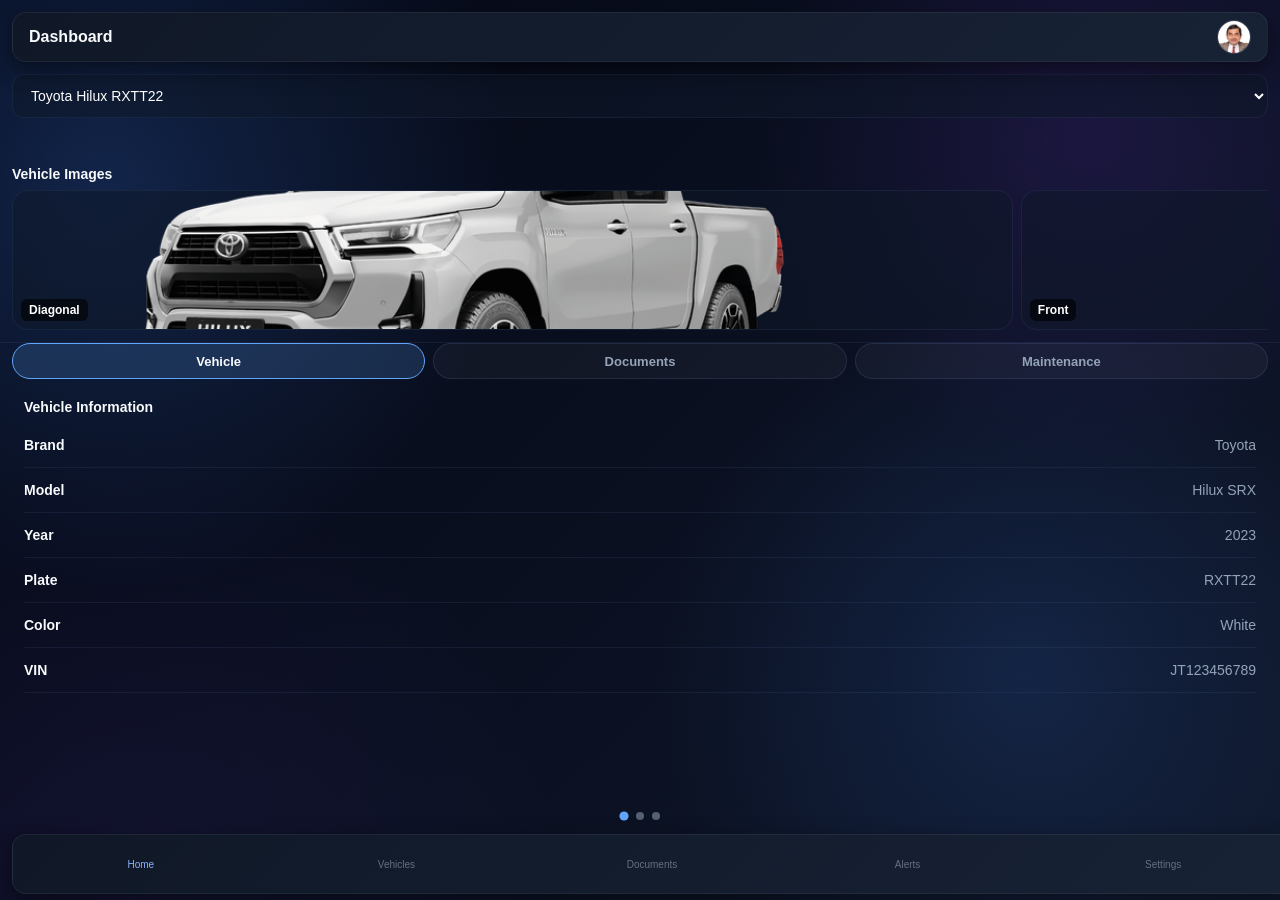
==== commit 68309e21: "Changes before error encountered Agent-Logs-Url: https://github.com/Rickexotic/fleetdocs/sessions/10" ====
--- a/dashboard.html
+++ b/dashboard.html
@@ -111,6 +111,36 @@
       display: flex;
       flex-direction: column;
       overflow: hidden;
+      min-height: 0;
+      min-width: 0;
+    }
+
+    .carousel-tabs {
+      flex-shrink: 0;
+      display: grid;
+      grid-template-columns: repeat(3, minmax(0, 1fr));
+      gap: 8px;
+      padding: 0 12px 8px;
+    }
+
+    .carousel-tab {
+      border: 1px solid rgba(138, 180, 255, 0.12);
+      border-radius: 999px;
+      background: rgba(255, 255, 255, 0.04);
+      color: var(--color-text);
+      cursor: pointer;
+      font-size: 13px;
+      font-weight: 600;
+      min-height: 36px;
+      padding: 8px 12px;
+      transition: background 0.2s ease, border-color 0.2s ease, color 0.2s ease;
+      touch-action: manipulation;
+    }
+
+    .carousel-tab.active {
+      background: rgba(96, 165, 250, 0.18);
+      border-color: var(--color-accent);
+      color: var(--color-title);
     }
 
     .dashboard-carousel {
@@ -120,9 +150,13 @@
       overflow-y: hidden;
       scroll-snap-type: x mandatory;
       -webkit-overflow-scrolling: touch;
+      scroll-behavior: smooth;
+      scroll-padding-inline: 0;
       gap: 0;
       scrollbar-width: none;
       -ms-overflow-style: none;
+      overscroll-behavior-x: contain;
+      touch-action: pan-x pinch-zoom;
     }
 
     .dashboard-carousel::-webkit-scrollbar {
@@ -132,12 +166,20 @@
     .dashboard-page {
       flex: 0 0 100%;
       width: 100%;
-      padding: 12px;
+      min-width: 100%;
+      max-width: 100%;
       scroll-snap-align: start;
+      scroll-snap-stop: always;
       box-sizing: border-box;
+      overflow: hidden;
+    }
+
+    .dashboard-page-scroll {
+      height: 100%;
       overflow-y: auto;
       -webkit-overflow-scrolling: touch;
-      overscroll-behavior: contain;
+      overscroll-behavior-y: contain;
+      padding: 12px;
     }
 
     /* Dots for page carousel */
@@ -151,12 +193,16 @@
     }
 
     .dot {
+      appearance: none;
+      border: none;
       width: 8px;
       height: 8px;
       border-radius: 50%;
       background: rgba(148, 163, 184, 0.55);
       cursor: pointer;
+      padding: 0;
       transition: transform 0.2s ease, background 0.2s ease;
+      touch-action: manipulation;
     }
 
     .dot.active {
@@ -361,120 +407,129 @@
 
   <!-- DATA PAGES CAROUSEL SECTION (Fills remaining space, swipeable pages) -->
   <div class="dashboard-pages-container">
+    <div class="carousel-tabs" role="tablist" aria-label="Vehicle information pages">
+      <button type="button" class="carousel-tab active" data-page="0" role="tab" aria-selected="true">Vehicle</button>
+      <button type="button" class="carousel-tab" data-page="1" role="tab" aria-selected="false">Documents</button>
+      <button type="button" class="carousel-tab" data-page="2" role="tab" aria-selected="false">Maintenance</button>
+    </div>
     <div id="dashboardCarousel" class="dashboard-carousel">
       <!-- PAGE 1: Vehicle Information -->
       <section class="dashboard-page">
-        <h2 class="section-title">Vehicle Information</h2>
-
-        <div class="info-rows">
-          <div class="info-row">
-            <span class="row-label">Brand</span>
-            <span class="row-value">Toyota</span>
-          </div>
-
-          <div class="info-row">
-            <span class="row-label">Model</span>
-            <span class="row-value">Hilux SRX</span>
-          </div>
-
-          <div class="info-row">
-            <span class="row-label">Year</span>
-            <span class="row-value">2023</span>
-          </div>
-
-          <div class="info-row">
-            <span class="row-label">Plate</span>
-            <span class="row-value">RXTT22</span>
-          </div>
-
-          <div class="info-row">
-            <span class="row-label">Color</span>
-            <span class="row-value">White</span>
-          </div>
-
-          <div class="info-row">
-            <span class="row-label">VIN</span>
-            <span class="row-value">JT123456789</span>
-          </div>
-
-          <div class="info-row">
-            <span class="row-label">Mileage</span>
-            <span class="row-value">58.425 Km</span>
-          </div>
-
-          <div class="info-row">
-            <span class="row-label">City</span>
-            <span class="row-value">Santiago</span>
+        <div class="dashboard-page-scroll">
+          <h2 class="section-title">Vehicle Information</h2>
+
+          <div class="info-rows">
+            <div class="info-row">
+              <span class="row-label">Brand</span>
+              <span class="row-value">Toyota</span>
+            </div>
+
+            <div class="info-row">
+              <span class="row-label">Model</span>
+              <span class="row-value">Hilux SRX</span>
+            </div>
+
+            <div class="info-row">
+              <span class="row-label">Year</span>
+              <span class="row-value">2023</span>
+            </div>
+
+            <div class="info-row">
+              <span class="row-label">Plate</span>
+              <span class="row-value">RXTT22</span>
+            </div>
+
+            <div class="info-row">
+              <span class="row-label">Color</span>
+              <span class="row-value">White</span>
+            </div>
+
+            <div class="info-row">
+              <span class="row-label">VIN</span>
+              <span class="row-value">JT123456789</span>
+            </div>
+
+            <div class="info-row">
+              <span class="row-label">Mileage</span>
+              <span class="row-value">58.425 Km</span>
+            </div>
+
+            <div class="info-row">
+              <span class="row-label">City</span>
+              <span class="row-value">Santiago</span>
+            </div>
           </div>
         </div>
       </section>
 
       <!-- PAGE 2: Vehicle Documentation -->
       <section class="dashboard-page">
-        <h2 class="section-title">Vehicle Documentation</h2>
-
-        <div class="documents-rows">
-          <div class="doc-row">
-            <span class="row-label">Padrón</span>
-            <div style="text-align: right;">
-              <div class="row-value">Updated: 01/01/2026</div>
-              <div class="row-value row-value-secondary">Permanent</div>
-            </div>
-          </div>
-
-          <div class="doc-row">
-            <span class="row-label">Permiso Circulación</span>
-            <div style="text-align: right;">
-              <div class="row-value">Updated: 01/04/2026</div>
-              <div class="row-value row-value-secondary">Expires: 31/03/2027</div>
-            </div>
-          </div>
-
-          <div class="doc-row">
-            <span class="row-label">Revisión Técnica</span>
-            <div style="text-align: right;">
-              <div class="row-value">Updated: 01/08/2026</div>
-              <div class="row-value row-value-secondary">Expires: 01/08/2027</div>
-            </div>
-          </div>
-
-          <div class="doc-row">
-            <span class="row-label">Revisión Gases</span>
-            <div style="text-align: right;">
-              <div class="row-value">Updated: 01/08/2026</div>
-              <div class="row-value row-value-secondary">Expires: 01/08/2027</div>
-            </div>
-          </div>
-
-          <div class="doc-row">
-            <span class="row-label">SOAP</span>
-            <div style="text-align: right;">
-              <div class="row-value">Updated: 01/04/2026</div>
-              <div class="row-value row-value-secondary">Expires: 31/03/2027</div>
-            </div>
-          </div>
-
-          <div class="doc-row">
-            <span class="row-label">Seguro Vehículo</span>
-            <div style="text-align: right;">
-              <div class="row-value">Updated: 01/09/2026</div>
-              <div class="row-value row-value-secondary">Expires: 01/09/2027</div>
-            </div>
-          </div>
-
-          <div class="doc-row">
-            <span class="row-label">Extintor</span>
-            <div style="text-align: right;">
-              <div class="row-value">Updated: 20/03/2026</div>
-              <div class="row-value row-value-secondary">Expires: 20/03/2027</div>
-            </div>
-          </div>
-
-          <div class="doc-row">
-            <span class="row-label">Cambio de Aceite</span>
-            <div style="text-align: right;">
-              <div class="row-value">10/09/2026</div>
-              <div class="row-value row-value-secondary">Next: 70.000 Km</div>
+        <div class="dashboard-page-scroll">
+          <h2 class="section-title">Vehicle Documentation</h2>
+
+          <div class="documents-rows">
+            <div class="doc-row">
+              <span class="row-label">Padrón</span>
+              <div style="text-align: right;">
+                <div class="row-value">Updated: 01/01/2026</div>
+                <div class="row-value row-value-secondary">Permanent</div>
+              </div>
+            </div>
+
+            <div class="doc-row">
+              <span class="row-label">Permiso Circulación</span>
+              <div style="text-align: right;">
+                <div class="row-value">Updated: 01/04/2026</div>
+                <div class="row-value row-value-secondary">Expires: 31/03/2027</div>
+              </div>
+            </div>
+
+            <div class="doc-row">
+              <span class="row-label">Revisión Técnica</span>
+              <div style="text-align: right;">
+                <div class="row-value">Updated: 01/08/2026</div>
+                <div class="row-value row-value-secondary">Expires: 01/08/2027</div>
+              </div>
+            </div>
+
+            <div class="doc-row">
+              <span class="row-label">Revisión Gases</span>
+              <div style="text-align: right;">
+                <div class="row-value">Updated: 01/08/2026</div>
+                <div class="row-value row-value-secondary">Expires: 01/08/2027</div>
+              </div>
+            </div>
+
+            <div class="doc-row">
+              <span class="row-label">SOAP</span>
+              <div style="text-align: right;">
+                <div class="row-value">Updated: 01/04/2026</div>
+                <div class="row-value row-value-secondary">Expires: 31/03/2027</div>
+              </div>
+            </div>
+
+            <div class="doc-row">
+              <span class="row-label">Seguro Vehículo</span>
+              <div style="text-align: right;">
+                <div class="row-value">Updated: 01/09/2026</div>
+                <div class="row-value row-value-secondary">Expires: 01/09/2027</div>
+              </div>
+            </div>
+
+            <div class="doc-row">
+              <span class="row-label">Extintor</span>
+              <div style="text-align: right;">
+                <div class="row-value">Updated: 20/03/2026</div>
+                <div class="row-value row-value-secondary">Expires: 20/03/2027</div>
+              </div>
+            </div>
+
+            <div class="doc-row">
+              <span class="row-label">Cambio de Aceite</span>
+              <div style="text-align: right;">
+                <div class="row-value">10/09/2026</div>
+                <div class="row-value row-value-secondary">Next: 70.000 Km</div>
+              </div>
             </div>
           </div>
         </div>
@@ -482,24 +537,26 @@
 
       <!-- PAGE 3: Maintenance History -->
       <section class="dashboard-page">
-        <h2 class="section-title">Maintenance History</h2>
-
-        <div class="maintenance-rows">
-          <div class="maintenance-row">
-            <span class="row-label">10/08/2026</span>
-            <div style="text-align: right;">
-              <div class="row-value">60.000 Km Service</div>
-              <div class="row-value row-value-secondary" style="color: var(--color-accent);">$420.000</div>
-              <div class="row-value row-value-secondary">Oil + Filters + Inspection</div>
-            </div>
-          </div>
-
-          <div class="maintenance-row">
-            <span class="row-label">15/03/2026</span>
-            <div style="text-align: right;">
-              <div class="row-value">Brake Replacement</div>
-              <div class="row-value row-value-secondary" style="color: var(--color-accent);">$180.000</div>
-              <div class="row-value row-value-secondary">Front Brakes</div>
+        <div class="dashboard-page-scroll">
+          <h2 class="section-title">Maintenance History</h2>
+
+          <div class="maintenance-rows">
+            <div class="maintenance-row">
+              <span class="row-label">10/08/2026</span>
+              <div style="text-align: right;">
+                <div class="row-value">60.000 Km Service</div>
+                <div class="row-value row-value-secondary" style="color: var(--color-accent);">$420.000</div>
+                <div class="row-value row-value-secondary">Oil + Filters + Inspection</div>
+              </div>
+            </div>
+
+            <div class="maintenance-row">
+              <span class="row-label">15/03/2026</span>
+              <div style="text-align: right;">
+                <div class="row-value">Brake Replacement</div>
+                <div class="row-value row-value-secondary" style="color: var(--color-accent);">$180.000</div>
+                <div class="row-value row-value-secondary">Front Brakes</div>
+              </div>
             </div>
           </div>
         </div>
@@ -508,9 +565,9 @@
 
     <!-- DOTS for page carousel -->
     <div class="carousel-dots">
-      <span class="dot active"></span>
-      <span class="dot"></span>
-      <span class="dot"></span>
+      <button type="button" class="dot active" data-page="0" aria-label="Go to Vehicle page"></button>
+      <button type="button" class="dot" data-page="1" aria-label="Go to Documents page"></button>
+      <button type="button" class="dot" data-page="2" aria-label="Go to Maintenance page"></button>
     </div>
   </div>
 
@@ -547,15 +604,132 @@
   </nav>
 
   <script>
-    // Dashboard carousel dots sync
     const carousel = document.getElementById("dashboardCarousel");
+    const pageTabs = document.querySelectorAll(".carousel-tab");
     const dots = document.querySelectorAll(".dot");
+    const pages = carousel.querySelectorAll(".dashboard-page");
+    const swipeThreshold = 32;
+    let activePage = 0;
+    let touchStartX = 0;
+    let touchStartY = 0;
+    let touchStartPage = 0;
+
+    function getPageWidth() {
+      return carousel.getBoundingClientRect().width || carousel.clientWidth;
+    }
+
+    function clampPage(page) {
+      return Math.max(0, Math.min(page, pages.length - 1));
+    }
+
+    function updateActiveState(page) {
+      activePage = clampPage(page);
+
+      pageTabs.forEach((tab, index) => {
+        const isActive = index === activePage;
+        tab.classList.toggle("active", isActive);
+        tab.setAttribute("aria-selected", String(isActive));
+      });
+
+      dots.forEach((dot, index) => {
+        dot.classList.toggle("active", index === activePage);
+      });
+    }
+
+    function scrollToPage(page, behavior = "smooth") {
+      updateActiveState(page);
+      carousel.scrollTo({
+        left: getPageWidth() * activePage,
+        behavior,
+      });
+    }
+
+    function getClosestPage() {
+      const pageWidth = getPageWidth();
+      if (!pageWidth) {
+        return activePage;
+      }
+
+      return clampPage(Math.round(carousel.scrollLeft / pageWidth));
+    }
+
+    function bindPageControls(elements) {
+      elements.forEach((element) => {
+        element.addEventListener("click", () => {
+          scrollToPage(Number(element.dataset.page));
+        });
+      });
+    }
+
+    bindPageControls(pageTabs);
+    bindPageControls(dots);
+
+    if ("IntersectionObserver" in window) {
+      const observer = new IntersectionObserver(
+        (entries) => {
+          entries.forEach((entry) => {
+            if (entry.isIntersecting) {
+              updateActiveState(Number(entry.target.dataset.page));
+            }
+          });
+        },
+        {
+          root: carousel,
+          threshold: 0.6,
+        }
+      );
+
+      pages.forEach((page, index) => {
+        page.dataset.page = index;
+        observer.observe(page);
+      });
+    }
 
     carousel.addEventListener("scroll", () => {
-      const page = Math.round(carousel.scrollLeft / carousel.clientWidth);
-      dots.forEach((dot) => dot.classList.remove("active"));
-      if (dots[page]) dots[page].classList.add("active");
+      updateActiveState(getClosestPage());
     });
+
+    carousel.addEventListener(
+      "touchstart",
+      (event) => {
+        if (event.target.closest("[data-preserve-horizontal-scroll]")) {
+          return;
+        }
+
+        const touch = event.touches[0];
+        touchStartX = touch.clientX;
+        touchStartY = touch.clientY;
+        touchStartPage = getClosestPage();
+      },
+      { passive: true }
+    );
+
+    carousel.addEventListener(
+      "touchend",
+      (event) => {
+        if (!event.changedTouches.length) {
+          return;
+        }
+
+        const touch = event.changedTouches[0];
+        const deltaX = touch.clientX - touchStartX;
+        const deltaY = touch.clientY - touchStartY;
+
+        if (Math.abs(deltaX) > Math.abs(deltaY) && Math.abs(deltaX) > swipeThreshold) {
+          scrollToPage(touchStartPage + (deltaX < 0 ? 1 : -1));
+          return;
+        }
+
+        scrollToPage(getClosestPage());
+      },
+      { passive: true }
+    );
+
+    window.addEventListener("resize", () => {
+      scrollToPage(activePage, "auto");
+    });
+
+    updateActiveState(0);
 
     // Image modal functionality
     function openImageModal(cardElement) {
